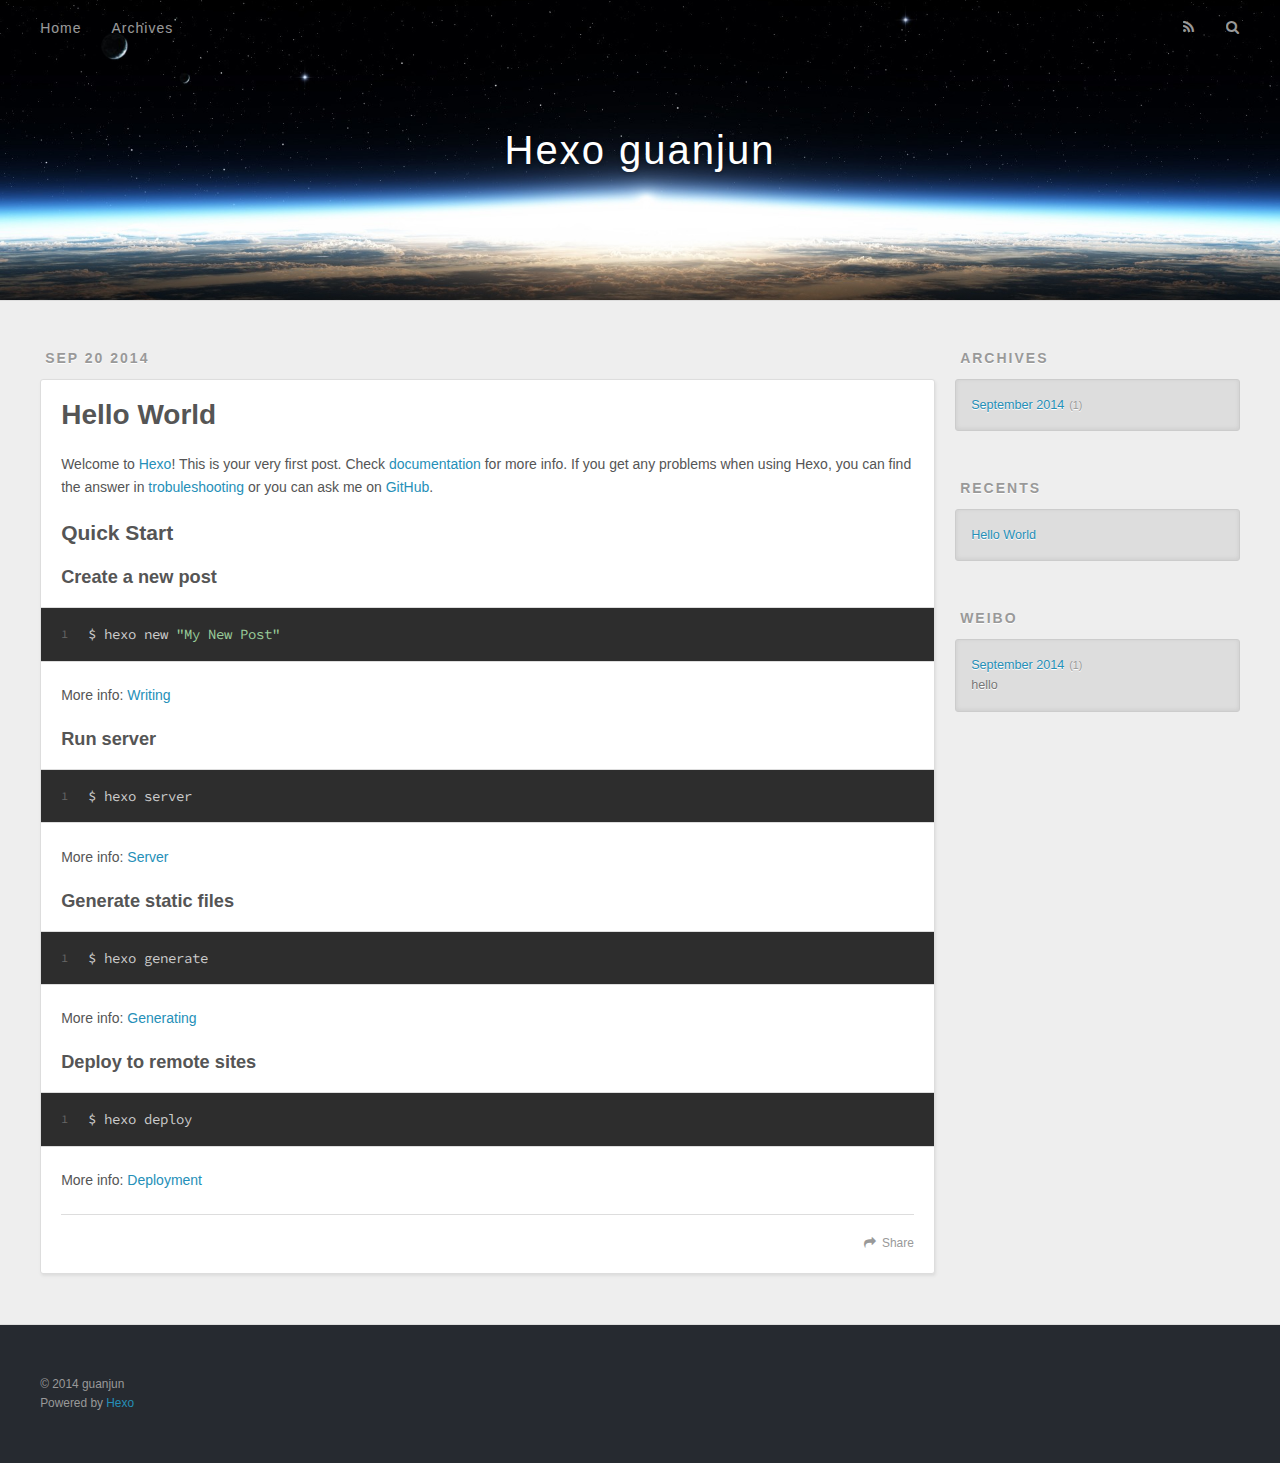
==== index.html @ bff55c76 "Site updated: 2014-09-20 12:55:59" ====
<!DOCTYPE html>
<html>
<head>
  <meta charset="utf-8">
  
  <title>Hexo guanjun</title>
  <meta name="viewport" content="width=device-width, initial-scale=1, maximum-scale=1">
  <meta name="description">
<meta property="og:type" content="website">
<meta property="og:title" content="Hexo guanjun">
<meta property="og:url" content="http://yoursite.com/">
<meta property="og:site_name" content="Hexo guanjun">
<meta property="og:description">
<meta name="twitter:card" content="summary">
<meta name="twitter:title" content="Hexo guanjun">
<meta name="twitter:description">

  
    <link rel="alternative" href="/atom.xml" title="Hexo guanjun" type="application/atom+xml">
  
  
    <link rel="icon" href="/favicon.png">
  
  <link href="//fonts.googleapis.com/css?family=Source+Code+Pro" rel="stylesheet" type="text/css">
  <link rel="stylesheet" href="/css/style.css" type="text/css">

  

</head>
<body>
  <div id="container">
    <div id="wrap">
      <header id="header">
  <div id="banner"></div>
  <div id="header-outer" class="outer">
    <div id="header-title" class="inner">
      <h1 id="logo-wrap">
        <a href="/" id="logo">Hexo guanjun</a>
      </h1>
      
    </div>
    <div id="header-inner" class="inner">
      <nav id="main-nav">
        <a id="main-nav-toggle" class="nav-icon"></a>
        
          <a class="main-nav-link" href="/">Home</a>
        
          <a class="main-nav-link" href="/archives">Archives</a>
        
      </nav>
      <nav id="sub-nav">
        
          <a id="nav-rss-link" class="nav-icon" href="/atom.xml" title="RSS Feed"></a>
        
        <a id="nav-search-btn" class="nav-icon" title="Search"></a>
      </nav>
      <div id="search-form-wrap">
        <form action="//google.com/search" method="get" accept-charset="UTF-8" class="search-form"><input type="search" name="q" results="0" class="search-form-input" placeholder="Search"><input type="submit" value="&#xF002;" class="search-form-submit"><input type="hidden" name="q" value="site:http://yoursite.com"></form>
      </div>
    </div>
  </div>
</header>
      <div class="outer">
        <section id="main">
  
    <article id="post-hello-world" class="article article-type-post" itemscope itemprop="blogPost">
  <div class="article-meta">
    <a href="/2014/09/20/hello-world/" class="article-date">
  <time datetime="2014-09-20T01:56:36.000Z" itemprop="datePublished">Sep 20 2014</time>
</a>
    
  </div>
  <div class="article-inner">
    
    
      <header class="article-header">
        
  
    <h1 itemprop="name">
      <a class="article-title" href="/2014/09/20/hello-world/">Hello World</a>
    </h1>
  

      </header>
    
    <div class="article-entry" itemprop="articleBody">
      
        <p>Welcome to <a href="http://hexo.io/" target="_blank" rel="external">Hexo</a>! This is your very first post. Check <a href="http://hexo.io/docs/" target="_blank" rel="external">documentation</a> for more info. If you get any problems when using Hexo, you can find the answer in <a href="http://hexo.io/docs/troubleshooting.html" target="_blank" rel="external">trobuleshooting</a> or you can ask me on <a href="https://github.com/hexojs/hexo/issues" target="_blank" rel="external">GitHub</a>.</p>
<h2 id="Quick_Start">Quick Start</h2>
<h3 id="Create_a_new_post">Create a new post</h3>
<figure class="highlight bash"><table><tr><td class="gutter"><pre><div class="line">1</div></pre></td><td class="code"><pre><div class="line">$ hexo new <span class="string">"My New Post"</span></div></pre></td></tr></table></figure>

<p>More info: <a href="http://hexo.io/docs/writing.html" target="_blank" rel="external">Writing</a></p>
<h3 id="Run_server">Run server</h3>
<figure class="highlight bash"><table><tr><td class="gutter"><pre><div class="line">1</div></pre></td><td class="code"><pre><div class="line">$ hexo server</div></pre></td></tr></table></figure>

<p>More info: <a href="http://hexo.io/docs/server.html" target="_blank" rel="external">Server</a></p>
<h3 id="Generate_static_files">Generate static files</h3>
<figure class="highlight bash"><table><tr><td class="gutter"><pre><div class="line">1</div></pre></td><td class="code"><pre><div class="line">$ hexo generate</div></pre></td></tr></table></figure>

<p>More info: <a href="http://hexo.io/docs/generating.html" target="_blank" rel="external">Generating</a></p>
<h3 id="Deploy_to_remote_sites">Deploy to remote sites</h3>
<figure class="highlight bash"><table><tr><td class="gutter"><pre><div class="line">1</div></pre></td><td class="code"><pre><div class="line">$ hexo deploy</div></pre></td></tr></table></figure>

<p>More info: <a href="http://hexo.io/docs/deployment.html" target="_blank" rel="external">Deployment</a></p>

      
    </div>
    <footer class="article-footer">
      <a data-url="http://yoursite.com/2014/09/20/hello-world/" data-id="6mumdr1nrmclvt8m" class="article-share-link">Share</a>
      
      
    </footer>
  </div>
  
</article>


  
  
</section>
        
          <aside id="sidebar">
  
    
  
    
  
    
  
    
  <div class="widget-wrap">
    <h3 class="widget-title">Archives</h3>
    <div class="widget">
      <ul class="archive-list"><li class="archive-list-item"><a class="archive-list-link" href="/archives/2014/09/">September 2014</a><span class="archive-list-count">1</span></li></ul>
    </div>
  </div>

  
    
  <div class="widget-wrap">
    <h3 class="widget-title">Recents</h3>
    <div class="widget">
      <ul>
        
          <li>
            <a href="/2014/09/20/hello-world/">Hello World</a>
          </li>
        
      </ul>
    </div>
  </div>

  
    
  <div class="widget-wrap">
    <h3 class="widget-title">weibo</h3>
    <div class="widget">
      <ul class="archive-list"><li class="archive-list-item"><a class="archive-list-link" href="/archives/2014/09/">September 2014</a><span class="archive-list-count">1</span></li></ul>
	  hello
    </div>
  </div>

  
</aside>
        
      </div>
      <footer id="footer">
  
  <div class="outer">
    <div id="footer-info" class="inner">
      &copy; 2014 guanjun<br>
      Powered by <a href="http://hexo.io/" target="_blank">Hexo</a>
    </div>
  </div>
</footer>
    </div>
    <nav id="mobile-nav">
  
    <a href="/" class="mobile-nav-link">Home</a>
  
    <a href="/archives" class="mobile-nav-link">Archives</a>
  
</nav>
    

<script src="//ajax.googleapis.com/ajax/libs/jquery/2.0.3/jquery.min.js"></script>


  <link rel="stylesheet" href="/fancybox/jquery.fancybox.css" type="text/css">

  <script src="/fancybox/jquery.fancybox.pack.js" type="text/javascript"></script>



<script src="/js/script.js" type="text/javascript"></script>


  </div>
</body>
</html>
---- css/style.css ----
body {
  width: 100%;
}
body:before,
body:after {
  content: "";
  display: table;
}
body:after {
  clear: both;
}
html,
body,
div,
span,
applet,
object,
iframe,
h1,
h2,
h3,
h4,
h5,
h6,
p,
blockquote,
pre,
a,
abbr,
acronym,
address,
big,
cite,
code,
del,
dfn,
em,
img,
ins,
kbd,
q,
s,
samp,
small,
strike,
strong,
sub,
sup,
tt,
var,
dl,
dt,
dd,
ol,
ul,
li,
fieldset,
form,
label,
legend,
table,
caption,
tbody,
tfoot,
thead,
tr,
th,
td {
  margin: 0;
  padding: 0;
  border: 0;
  outline: 0;
  font-weight: inherit;
  font-style: inherit;
  font-family: inherit;
  font-size: 100%;
  vertical-align: baseline;
}
body {
  line-height: 1;
  color: #000;
  background: #fff;
}
ol,
ul {
  list-style: none;
}
table {
  border-collapse: separate;
  border-spacing: 0;
  vertical-align: middle;
}
caption,
th,
td {
  text-align: left;
  font-weight: normal;
  vertical-align: middle;
}
a img {
  border: none;
}
input,
button {
  margin: 0;
  padding: 0;
}
input::-moz-focus-inner,
button::-moz-focus-inner {
  border: 0;
  padding: 0;
}
@font-face {
  font-family: FontAwesome;
  font-style: normal;
  font-weight: normal;
  src: url("fonts/fontawesome-webfont.eot?v=#4.0.3");
  src: url("fonts/fontawesome-webfont.eot?#iefix&v=#4.0.3") format("embedded-opentype"), url("fonts/fontawesome-webfont.woff?v=#4.0.3") format("woff"), url("fonts/fontawesome-webfont.ttf?v=#4.0.3") format("truetype"), url("fonts/fontawesome-webfont.svg#fontawesomeregular?v=#4.0.3") format("svg");
}
html,
body,
#container {
  height: 100%;
}
body {
  background: #eee;
  font: 14px "Helvetica Neue", Helvetica, Arial, sans-serif;
  -webkit-text-size-adjust: 100%;
}
.outer {
  max-width: 1220px;
  margin: 0 auto;
  padding: 0 20px;
}
.outer:before,
.outer:after {
  content: "";
  display: table;
}
.outer:after {
  clear: both;
}
.inner {
  display: inline;
  float: left;
  width: 98.3333333333333%;
  margin: 0 0.8333333333333%;
}
.left,
.alignleft {
  float: left;
}
.right,
.alignright {
  float: right;
}
.clear {
  clear: both;
}
#container {
  position: relative;
}
.mobile-nav-on {
  overflow: hidden;
}
#wrap {
  height: 100%;
  width: 100%;
  position: absolute;
  top: 0;
  left: 0;
  -webkit-transition: 0.2s ease-out;
  -moz-transition: 0.2s ease-out;
  -ms-transition: 0.2s ease-out;
  transition: 0.2s ease-out;
  z-index: 1;
  background: #eee;
}
.mobile-nav-on #wrap {
  left: 280px;
}
@media screen and (min-width: 768px) {
  #main {
    display: inline;
    float: left;
    width: 73.3333333333333%;
    margin: 0 0.8333333333333%;
  }
}
.article-date,
.article-category-link,
.archive-year,
.widget-title {
  text-decoration: none;
  text-transform: uppercase;
  letter-spacing: 2px;
  color: #999;
  margin-bottom: 1em;
  margin-left: 5px;
  line-height: 1em;
  text-shadow: 0 1px #fff;
  font-weight: bold;
}
.article-inner,
.archive-article-inner {
  background: #fff;
  -webkit-box-shadow: 1px 2px 3px #ddd;
  box-shadow: 1px 2px 3px #ddd;
  border: 1px solid #ddd;
  -webkit-border-radius: 3px;
  border-radius: 3px;
}
.article-entry h1,
.widget h1 {
  font-size: 2em;
}
.article-entry h2,
.widget h2 {
  font-size: 1.5em;
}
.article-entry h3,
.widget h3 {
  font-size: 1.3em;
}
.article-entry h4,
.widget h4 {
  font-size: 1.2em;
}
.article-entry h5,
.widget h5 {
  font-size: 1em;
}
.article-entry h6,
.widget h6 {
  font-size: 1em;
  color: #999;
}
.article-entry hr,
.widget hr {
  border: 1px dashed #ddd;
}
.article-entry strong,
.widget strong {
  font-weight: bold;
}
.article-entry em,
.widget em,
.article-entry cite,
.widget cite {
  font-style: italic;
}
.article-entry sup,
.widget sup,
.article-entry sub,
.widget sub {
  font-size: 0.75em;
  line-height: 0;
  position: relative;
  vertical-align: baseline;
}
.article-entry sup,
.widget sup {
  top: -0.5em;
}
.article-entry sub,
.widget sub {
  bottom: -0.2em;
}
.article-entry small,
.widget small {
  font-size: 0.85em;
}
.article-entry acronym,
.widget acronym,
.article-entry abbr,
.widget abbr {
  border-bottom: 1px dotted;
}
.article-entry ul,
.widget ul,
.article-entry ol,
.widget ol,
.article-entry dl,
.widget dl {
  margin: 0 20px;
  line-height: 1.6em;
}
.article-entry ul ul,
.widget ul ul,
.article-entry ol ul,
.widget ol ul,
.article-entry ul ol,
.widget ul ol,
.article-entry ol ol,
.widget ol ol {
  margin-top: 0;
  margin-bottom: 0;
}
.article-entry ul,
.widget ul {
  list-style: disc;
}
.article-entry ol,
.widget ol {
  list-style: decimal;
}
.article-entry dt,
.widget dt {
  font-weight: bold;
}
#header {
  height: 300px;
  position: relative;
  border-bottom: 1px solid #ddd;
}
#header:before,
#header:after {
  content: "";
  position: absolute;
  left: 0;
  right: 0;
  height: 40px;
}
#header:before {
  top: 0;
  background: -webkit-linear-gradient(rgba(0,0,0,0.2), transparent);
  background: -moz-linear-gradient(rgba(0,0,0,0.2), transparent);
  background: -ms-linear-gradient(rgba(0,0,0,0.2), transparent);
  background: linear-gradient(rgba(0,0,0,0.2), transparent);
}
#header:after {
  bottom: 0;
  background: -webkit-linear-gradient(transparent, rgba(0,0,0,0.2));
  background: -moz-linear-gradient(transparent, rgba(0,0,0,0.2));
  background: -ms-linear-gradient(transparent, rgba(0,0,0,0.2));
  background: linear-gradient(transparent, rgba(0,0,0,0.2));
}
#header-outer {
  height: 100%;
  position: relative;
}
#header-inner {
  position: relative;
  overflow: hidden;
}
#banner {
  position: absolute;
  top: 0;
  left: 0;
  width: 100%;
  height: 100%;
  background: url("images/banner.jpg") center #000;
  -webkit-background-size: cover;
  -moz-background-size: cover;
  background-size: cover;
  z-index: -1;
}
#header-title {
  text-align: center;
  height: 40px;
  position: absolute;
  top: 50%;
  left: 0;
  margin-top: -20px;
}
#logo,
#subtitle {
  text-decoration: none;
  color: #fff;
  font-weight: 300;
  text-shadow: 0 1px 4px rgba(0,0,0,0.3);
}
#logo {
  font-size: 40px;
  line-height: 40px;
  letter-spacing: 2px;
}
#subtitle {
  font-size: 16px;
  line-height: 16px;
  letter-spacing: 1px;
}
#subtitle-wrap {
  margin-top: 16px;
}
#main-nav {
  float: left;
  margin-left: -15px;
}
.nav-icon,
.main-nav-link {
  float: left;
  color: #fff;
  opacity: 0.6;
  text-decoration: none;
  text-shadow: 0 1px rgba(0,0,0,0.2);
  -webkit-transition: opacity 0.2s;
  -moz-transition: opacity 0.2s;
  -ms-transition: opacity 0.2s;
  transition: opacity 0.2s;
  display: block;
  padding: 20px 15px;
}
.nav-icon:hover,
.main-nav-link:hover {
  opacity: 1;
}
.nav-icon {
  font-family: FontAwesome;
  text-align: center;
  font-size: 14px;
  width: 14px;
  height: 14px;
  padding: 20px 15px;
  position: relative;
  cursor: pointer;
}
.main-nav-link {
  font-weight: 300;
  letter-spacing: 1px;
}
@media screen and (max-width: 479px) {
  .main-nav-link {
    display: none;
  }
}
#main-nav-toggle {
  display: none;
}
#main-nav-toggle:before {
  content: "\f0c9";
}
@media screen and (max-width: 479px) {
  #main-nav-toggle {
    display: block;
  }
}
#sub-nav {
  float: right;
  margin-right: -15px;
}
#nav-rss-link:before {
  content: "\f09e";
}
#nav-search-btn:before {
  content: "\f002";
}
#search-form-wrap {
  position: absolute;
  top: 15px;
  width: 150px;
  height: 30px;
  right: -150px;
  opacity: 0;
  -webkit-transition: 0.2s ease-out;
  -moz-transition: 0.2s ease-out;
  -ms-transition: 0.2s ease-out;
  transition: 0.2s ease-out;
}
#search-form-wrap.on {
  opacity: 1;
  right: 0;
}
@media screen and (max-width: 479px) {
  #search-form-wrap {
    width: 100%;
    right: -100%;
  }
}
.search-form {
  position: absolute;
  top: 0;
  left: 0;
  right: 0;
  background: #fff;
  padding: 5px 15px;
  -webkit-border-radius: 15px;
  border-radius: 15px;
  -webkit-box-shadow: 0 0 10px rgba(0,0,0,0.3);
  box-shadow: 0 0 10px rgba(0,0,0,0.3);
}
.search-form-input {
  border: none;
  background: none;
  color: #555;
  width: 100%;
  font: 13px "Helvetica Neue", Helvetica, Arial, sans-serif;
  outline: none;
}
.search-form-input::-webkit-search-results-decoration,
.search-form-input::-webkit-search-cancel-button {
  -webkit-appearance: none;
}
.search-form-submit {
  position: absolute;
  top: 50%;
  right: 10px;
  margin-top: -7px;
  font: 13px FontAwesome;
  border: none;
  background: none;
  color: #bbb;
  cursor: pointer;
}
.search-form-submit:hover,
.search-form-submit:focus {
  color: #777;
}
.article {
  margin: 50px 0;
}
.article-inner {
  overflow: hidden;
}
.article-meta:before,
.article-meta:after {
  content: "";
  display: table;
}
.article-meta:after {
  clear: both;
}
.article-date {
  float: left;
}
.article-category {
  float: left;
  line-height: 1em;
  color: #ccc;
  text-shadow: 0 1px #fff;
  margin-left: 8px;
}
.article-category:before {
  content: "\2022";
}
.article-category-link {
  margin: 0 12px 1em;
}
.article-header {
  padding: 20px 20px 0;
}
.article-title {
  text-decoration: none;
  font-size: 2em;
  font-weight: bold;
  color: #555;
  line-height: 1.1em;
  -webkit-transition: color 0.2s;
  -moz-transition: color 0.2s;
  -ms-transition: color 0.2s;
  transition: color 0.2s;
}
a.article-title:hover {
  color: #258fb8;
}
.article-entry {
  color: #555;
  padding: 0 20px;
}
.article-entry:before,
.article-entry:after {
  content: "";
  display: table;
}
.article-entry:after {
  clear: both;
}
.article-entry p,
.article-entry table {
  line-height: 1.6em;
  margin: 1.6em 0;
}
.article-entry h1,
.article-entry h2,
.article-entry h3,
.article-entry h4,
.article-entry h5,
.article-entry h6 {
  font-weight: bold;
}
.article-entry h1,
.article-entry h2,
.article-entry h3,
.article-entry h4,
.article-entry h5,
.article-entry h6 {
  line-height: 1.1em;
  margin: 1.1em 0;
}
.article-entry a {
  color: #258fb8;
  text-decoration: none;
}
.article-entry a:hover {
  text-decoration: underline;
}
.article-entry ul,
.article-entry ol,
.article-entry dl {
  margin-top: 1.6em;
  margin-bottom: 1.6em;
}
.article-entry img,
.article-entry video {
  max-width: 100%;
  height: auto;
  display: block;
  margin: auto;
}
.article-entry iframe {
  border: none;
}
.article-entry table {
  width: 100%;
  border-collapse: collapse;
  border-spacing: 0;
}
.article-entry th {
  font-weight: bold;
  border-bottom: 3px solid #ddd;
  padding-bottom: 0.5em;
}
.article-entry td {
  border-bottom: 1px solid #ddd;
  padding: 10px 0;
}
.article-entry blockquote {
  font-family: Georgia, "Times New Roman", serif;
  font-size: 1.4em;
  margin: 1.6em 20px;
  text-align: center;
}
.article-entry blockquote footer {
  font-size: 14px;
  margin: 1.6em 0;
  font-family: "Helvetica Neue", Helvetica, Arial, sans-serif;
}
.article-entry blockquote footer cite:before {
  content: "—";
  padding: 0 0.5em;
}
.article-entry .pullquote {
  text-align: left;
  width: 45%;
  margin: 0;
}
.article-entry .pullquote.left {
  margin-left: 0.5em;
  margin-right: 1em;
}
.article-entry .pullquote.right {
  margin-right: 0.5em;
  margin-left: 1em;
}
.article-entry .caption {
  color: #999;
  display: block;
  font-size: 0.9em;
  margin-top: 0.5em;
  position: relative;
  text-align: center;
}
.article-entry .video-container {
  position: relative;
  padding-top: 56.25%;
  height: 0;
  overflow: hidden;
}
.article-entry .video-container iframe,
.article-entry .video-container object,
.article-entry .video-container embed {
  position: absolute;
  top: 0;
  left: 0;
  width: 100%;
  height: 100%;
  margin-top: 0;
}
.article-more-link a {
  display: inline-block;
  line-height: 1em;
  padding: 6px 15px;
  -webkit-border-radius: 15px;
  border-radius: 15px;
  background: #eee;
  color: #999;
  text-shadow: 0 1px #fff;
  text-decoration: none;
}
.article-more-link a:hover {
  background: #258fb8;
  color: #fff;
  text-decoration: none;
  text-shadow: 0 1px #1e7293;
}
.article-footer {
  font-size: 0.85em;
  line-height: 1.6em;
  border-top: 1px solid #ddd;
  padding-top: 1.6em;
  margin: 0 20px 20px;
}
.article-footer:before,
.article-footer:after {
  content: "";
  display: table;
}
.article-footer:after {
  clear: both;
}
.article-footer a {
  color: #999;
  text-decoration: none;
}
.article-footer a:hover {
  color: #555;
}
.article-tag-list-item {
  float: left;
  margin-right: 10px;
}
.article-tag-list-link:before {
  content: "#";
}
.article-comment-link {
  float: right;
}
.article-comment-link:before {
  content: "\f075";
  font-family: FontAwesome;
  padding-right: 8px;
}
.article-share-link {
  cursor: pointer;
  float: right;
  margin-left: 20px;
}
.article-share-link:before {
  content: "\f064";
  font-family: FontAwesome;
  padding-right: 6px;
}
#article-nav {
  position: relative;
}
#article-nav:before,
#article-nav:after {
  content: "";
  display: table;
}
#article-nav:after {
  clear: both;
}
@media screen and (min-width: 768px) {
  #article-nav {
    margin: 50px 0;
  }
  #article-nav:before {
    width: 8px;
    height: 8px;
    position: absolute;
    top: 50%;
    left: 50%;
    margin-top: -4px;
    margin-left: -4px;
    content: "";
    -webkit-border-radius: 50%;
    border-radius: 50%;
    background: #ddd;
    -webkit-box-shadow: 0 1px 2px #fff;
    box-shadow: 0 1px 2px #fff;
  }
}
.article-nav-link-wrap {
  text-decoration: none;
  text-shadow: 0 1px #fff;
  color: #999;
  -webkit-box-sizing: border-box;
  -moz-box-sizing: border-box;
  box-sizing: border-box;
  margin-top: 50px;
  text-align: center;
  display: block;
}
.article-nav-link-wrap:hover {
  color: #555;
}
@media screen and (min-width: 768px) {
  .article-nav-link-wrap {
    width: 50%;
    margin-top: 0;
  }
}
@media screen and (min-width: 768px) {
  #article-nav-newer {
    float: left;
    text-align: right;
    padding-right: 20px;
  }
}
@media screen and (min-width: 768px) {
  #article-nav-older {
    float: right;
    text-align: left;
    padding-left: 20px;
  }
}
.article-nav-caption {
  text-transform: uppercase;
  letter-spacing: 2px;
  color: #ddd;
  line-height: 1em;
  font-weight: bold;
}
#article-nav-newer .article-nav-caption {
  margin-right: -2px;
}
.article-nav-title {
  font-size: 0.85em;
  line-height: 1.6em;
  margin-top: 0.5em;
}
.article-share-box {
  position: absolute;
  display: none;
  background: #fff;
  -webkit-box-shadow: 1px 2px 10px rgba(0,0,0,0.2);
  box-shadow: 1px 2px 10px rgba(0,0,0,0.2);
  -webkit-border-radius: 3px;
  border-radius: 3px;
  margin-left: -145px;
  overflow: hidden;
  z-index: 1;
}
.article-share-box.on {
  display: block;
}
.article-share-input {
  width: 100%;
  background: none;
  -webkit-box-sizing: border-box;
  -moz-box-sizing: border-box;
  box-sizing: border-box;
  font: 14px "Helvetica Neue", Helvetica, Arial, sans-serif;
  padding: 0 15px;
  color: #555;
  outline: none;
  border: 1px solid #ddd;
  -webkit-border-radius: 3px 3px 0 0;
  border-radius: 3px 3px 0 0;
  height: 36px;
  line-height: 36px;
}
.article-share-links {
  background: #eee;
}
.article-share-links:before,
.article-share-links:after {
  content: "";
  display: table;
}
.article-share-links:after {
  clear: both;
}
.article-share-twitter,
.article-share-facebook,
.article-share-pinterest,
.article-share-google {
  width: 50px;
  height: 36px;
  display: block;
  float: left;
  position: relative;
  color: #999;
  text-shadow: 0 1px #fff;
}
.article-share-twitter:before,
.article-share-facebook:before,
.article-share-pinterest:before,
.article-share-google:before {
  font-size: 20px;
  font-family: FontAwesome;
  width: 20px;
  height: 20px;
  position: absolute;
  top: 50%;
  left: 50%;
  margin-top: -10px;
  margin-left: -10px;
  text-align: center;
}
.article-share-twitter:hover,
.article-share-facebook:hover,
.article-share-pinterest:hover,
.article-share-google:hover {
  color: #fff;
}
.article-share-twitter:before {
  content: "\f099";
}
.article-share-twitter:hover {
  background: #00aced;
  text-shadow: 0 1px #008abe;
}
.article-share-facebook:before {
  content: "\f09a";
}
.article-share-facebook:hover {
  background: #3b5998;
  text-shadow: 0 1px #2f477a;
}
.article-share-pinterest:before {
  content: "\f0d2";
}
.article-share-pinterest:hover {
  background: #cb2027;
  text-shadow: 0 1px #a21a1f;
}
.article-share-google:before {
  content: "\f0d5";
}
.article-share-google:hover {
  background: #dd4b39;
  text-shadow: 0 1px #be3221;
}
.article-gallery {
  background: #000;
  position: relative;
}
.article-gallery-photos {
  position: relative;
  overflow: hidden;
}
.article-gallery-img {
  display: none;
  max-width: 100%;
}
.article-gallery-img:first-child {
  display: block;
}
.article-gallery-img.loaded {
  position: absolute;
  display: block;
}
.article-gallery-img img {
  display: block;
  max-width: 100%;
  margin: 0 auto;
}
#comments {
  background: #fff;
  -webkit-box-shadow: 1px 2px 3px #ddd;
  box-shadow: 1px 2px 3px #ddd;
  padding: 20px;
  border: 1px solid #ddd;
  -webkit-border-radius: 3px;
  border-radius: 3px;
  margin: 50px 0;
}
#comments a {
  color: #258fb8;
}
.archives-wrap {
  margin: 50px 0;
}
.archives:before,
.archives:after {
  content: "";
  display: table;
}
.archives:after {
  clear: both;
}
.archive-year-wrap {
  margin-bottom: 1em;
}
.archives {
  -webkit-column-gap: 10px;
  -moz-column-gap: 10px;
  column-gap: 10px;
}
@media screen and (min-width: 480px) and (max-width: 767px) {
  .archives {
    -webkit-column-count: 2;
    -moz-column-count: 2;
    column-count: 2;
  }
}
@media screen and (min-width: 768px) {
  .archives {
    -webkit-column-count: 3;
    -moz-column-count: 3;
    column-count: 3;
  }
}
.archive-article {
  -webkit-column-break-inside: avoid;
  page-break-inside: avoid;
  overflow: hidden;
  break-inside: avoid-column;
}
.archive-article-inner {
  padding: 10px;
  margin-bottom: 15px;
}
.archive-article-title {
  text-decoration: none;
  font-weight: bold;
  color: #555;
  -webkit-transition: color 0.2s;
  -moz-transition: color 0.2s;
  -ms-transition: color 0.2s;
  transition: color 0.2s;
  line-height: 1.6em;
}
.archive-article-title:hover {
  color: #258fb8;
}
.archive-article-footer {
  margin-top: 1em;
}
.archive-article-date {
  color: #999;
  text-decoration: none;
  font-size: 0.85em;
  line-height: 1em;
  margin-bottom: 0.5em;
  display: block;
}
#page-nav {
  margin: 50px auto;
  background: #fff;
  -webkit-box-shadow: 1px 2px 3px #ddd;
  box-shadow: 1px 2px 3px #ddd;
  border: 1px solid #ddd;
  -webkit-border-radius: 3px;
  border-radius: 3px;
  text-align: center;
  color: #999;
  overflow: hidden;
}
#page-nav:before,
#page-nav:after {
  content: "";
  display: table;
}
#page-nav:after {
  clear: both;
}
#page-nav a,
#page-nav span {
  padding: 10px 20px;
  line-height: 1;
  height: 2ex;
}
#page-nav a {
  color: #999;
  text-decoration: none;
}
#page-nav a:hover {
  background: #999;
  color: #fff;
}
#page-nav .prev {
  float: left;
}
#page-nav .next {
  float: right;
}
#page-nav .page-number {
  display: inline-block;
}
@media screen and (max-width: 479px) {
  #page-nav .page-number {
    display: none;
  }
}
#page-nav .current {
  color: #555;
  font-weight: bold;
}
#page-nav .space {
  color: #ddd;
}
#footer {
  background: #262a30;
  padding: 50px 0;
  border-top: 1px solid #ddd;
  color: #999;
}
#footer a {
  color: #258fb8;
  text-decoration: none;
}
#footer a:hover {
  text-decoration: underline;
}
#footer-info {
  line-height: 1.6em;
  font-size: 0.85em;
}
.article-entry pre,
.article-entry .highlight {
  background: #2d2d2d;
  margin: 0 -20px;
  padding: 15px 20px;
  border-style: solid;
  border-color: #ddd;
  border-width: 1px 0;
  overflow: auto;
  color: #ccc;
  line-height: 22.400000000000002px;
}
.article-entry .highlight .gutter pre,
.article-entry .gist .gist-file .gist-data .line-numbers {
  color: #666;
  font-size: 0.85em;
}
.article-entry pre,
.article-entry code {
  font-family: "Source Code Pro", Consolas, Monaco, Menlo, Consolas, monospace;
}
.article-entry code {
  background: #eee;
  text-shadow: 0 1px #fff;
  padding: 0 0.3em;
}
.article-entry pre code {
  background: none;
  text-shadow: none;
  padding: 0;
}
.article-entry .highlight pre {
  border: none;
  margin: 0;
  padding: 0;
}
.article-entry .highlight table {
  margin: 0;
  width: auto;
}
.article-entry .highlight td {
  border: none;
  padding: 0;
}
.article-entry .highlight figcaption {
  font-size: 0.85em;
  color: #999;
  line-height: 1em;
  margin-bottom: 1em;
}
.article-entry .highlight figcaption:before,
.article-entry .highlight figcaption:after {
  content: "";
  display: table;
}
.article-entry .highlight figcaption:after {
  clear: both;
}
.article-entry .highlight figcaption a {
  float: right;
}
.article-entry .highlight .gutter pre {
  text-align: right;
  padding-right: 20px;
}
.article-entry .highlight .line {
  height: 22.400000000000002px;
}
.article-entry .gist {
  margin: 0 -20px;
  border-style: solid;
  border-color: #ddd;
  border-width: 1px 0;
  background: #2d2d2d;
  padding: 15px 20px 15px 0;
}
.article-entry .gist .gist-file {
  border: none;
  font-family: "Source Code Pro", Consolas, Monaco, Menlo, Consolas, monospace;
  margin: 0;
}
.article-entry .gist .gist-file .gist-data {
  background: none;
  border: none;
}
.article-entry .gist .gist-file .gist-data .line-numbers {
  background: none;
  border: none;
  padding: 0 20px 0 0;
}
.article-entry .gist .gist-file .gist-data .line-data {
  padding: 0 !important;
}
.article-entry .gist .gist-file .highlight {
  margin: 0;
  padding: 0;
  border: none;
}
.article-entry .gist .gist-file .gist-meta {
  background: #2d2d2d;
  color: #999;
  font: 0.85em "Helvetica Neue", Helvetica, Arial, sans-serif;
  text-shadow: 0 0;
  padding: 0;
  margin-top: 1em;
  margin-left: 20px;
}
.article-entry .gist .gist-file .gist-meta a {
  color: #258fb8;
  font-weight: normal;
}
.article-entry .gist .gist-file .gist-meta a:hover {
  text-decoration: underline;
}
pre .comment,
pre .title {
  color: #999;
}
pre .variable,
pre .attribute,
pre .tag,
pre .regexp,
pre .ruby .constant,
pre .xml .tag .title,
pre .xml .pi,
pre .xml .doctype,
pre .html .doctype,
pre .css .id,
pre .css .class,
pre .css .pseudo {
  color: #f2777a;
}
pre .number,
pre .preprocessor,
pre .built_in,
pre .literal,
pre .params,
pre .constant {
  color: #f99157;
}
pre .class,
pre .ruby .class .title,
pre .css .rules .attribute {
  color: #9c9;
}
pre .string,
pre .value,
pre .inheritance,
pre .header,
pre .ruby .symbol,
pre .xml .cdata {
  color: #9c9;
}
pre .css .hexcolor {
  color: #6cc;
}
pre .function,
pre .python .decorator,
pre .python .title,
pre .ruby .function .title,
pre .ruby .title .keyword,
pre .perl .sub,
pre .javascript .title,
pre .coffeescript .title {
  color: #69c;
}
pre .keyword,
pre .javascript .function {
  color: #c9c;
}
@media screen and (max-width: 479px) {
  #mobile-nav {
    position: absolute;
    top: 0;
    left: 0;
    width: 280px;
    height: 100%;
    background: #191919;
    border-right: 1px solid #fff;
  }
}
@media screen and (max-width: 479px) {
  .mobile-nav-link {
    display: block;
    color: #999;
    text-decoration: none;
    padding: 15px 20px;
    font-weight: bold;
  }
  .mobile-nav-link:hover {
    color: #fff;
  }
}
@media screen and (min-width: 768px) {
  #sidebar {
    display: inline;
    float: left;
    width: 23.3333333333333%;
    margin: 0 0.8333333333333%;
  }
}
.widget-wrap {
  margin: 50px 0;
}
.widget {
  color: #777;
  text-shadow: 0 1px #fff;
  background: #ddd;
  -webkit-box-shadow: 0 -1px 4px #ccc inset;
  box-shadow: 0 -1px 4px #ccc inset;
  border: 1px solid #ccc;
  padding: 15px;
  -webkit-border-radius: 3px;
  border-radius: 3px;
}
.widget a {
  color: #258fb8;
  text-decoration: none;
}
.widget a:hover {
  text-decoration: underline;
}
.widget ul ul,
.widget ol ul,
.widget dl ul,
.widget ul ol,
.widget ol ol,
.widget dl ol,
.widget ul dl,
.widget ol dl,
.widget dl dl {
  margin-left: 15px;
  list-style: disc;
}
.widget {
  line-height: 1.6em;
  word-wrap: break-word;
  font-size: 0.9em;
}
.widget ul,
.widget ol {
  list-style: none;
  margin: 0;
}
.widget ul ul,
.widget ol ul,
.widget ul ol,
.widget ol ol {
  margin: 0 20px;
}
.widget ul ul,
.widget ol ul {
  list-style: disc;
}
.widget ul ol,
.widget ol ol {
  list-style: decimal;
}
.category-list-count,
.tag-list-count,
.archive-list-count {
  padding-left: 5px;
  color: #999;
  font-size: 0.85em;
}
.category-list-count:before,
.tag-list-count:before,
.archive-list-count:before {
  content: "(";
}
.category-list-count:after,
.tag-list-count:after,
.archive-list-count:after {
  content: ")";
}
.tagcloud a {
  margin-right: 5px;
}
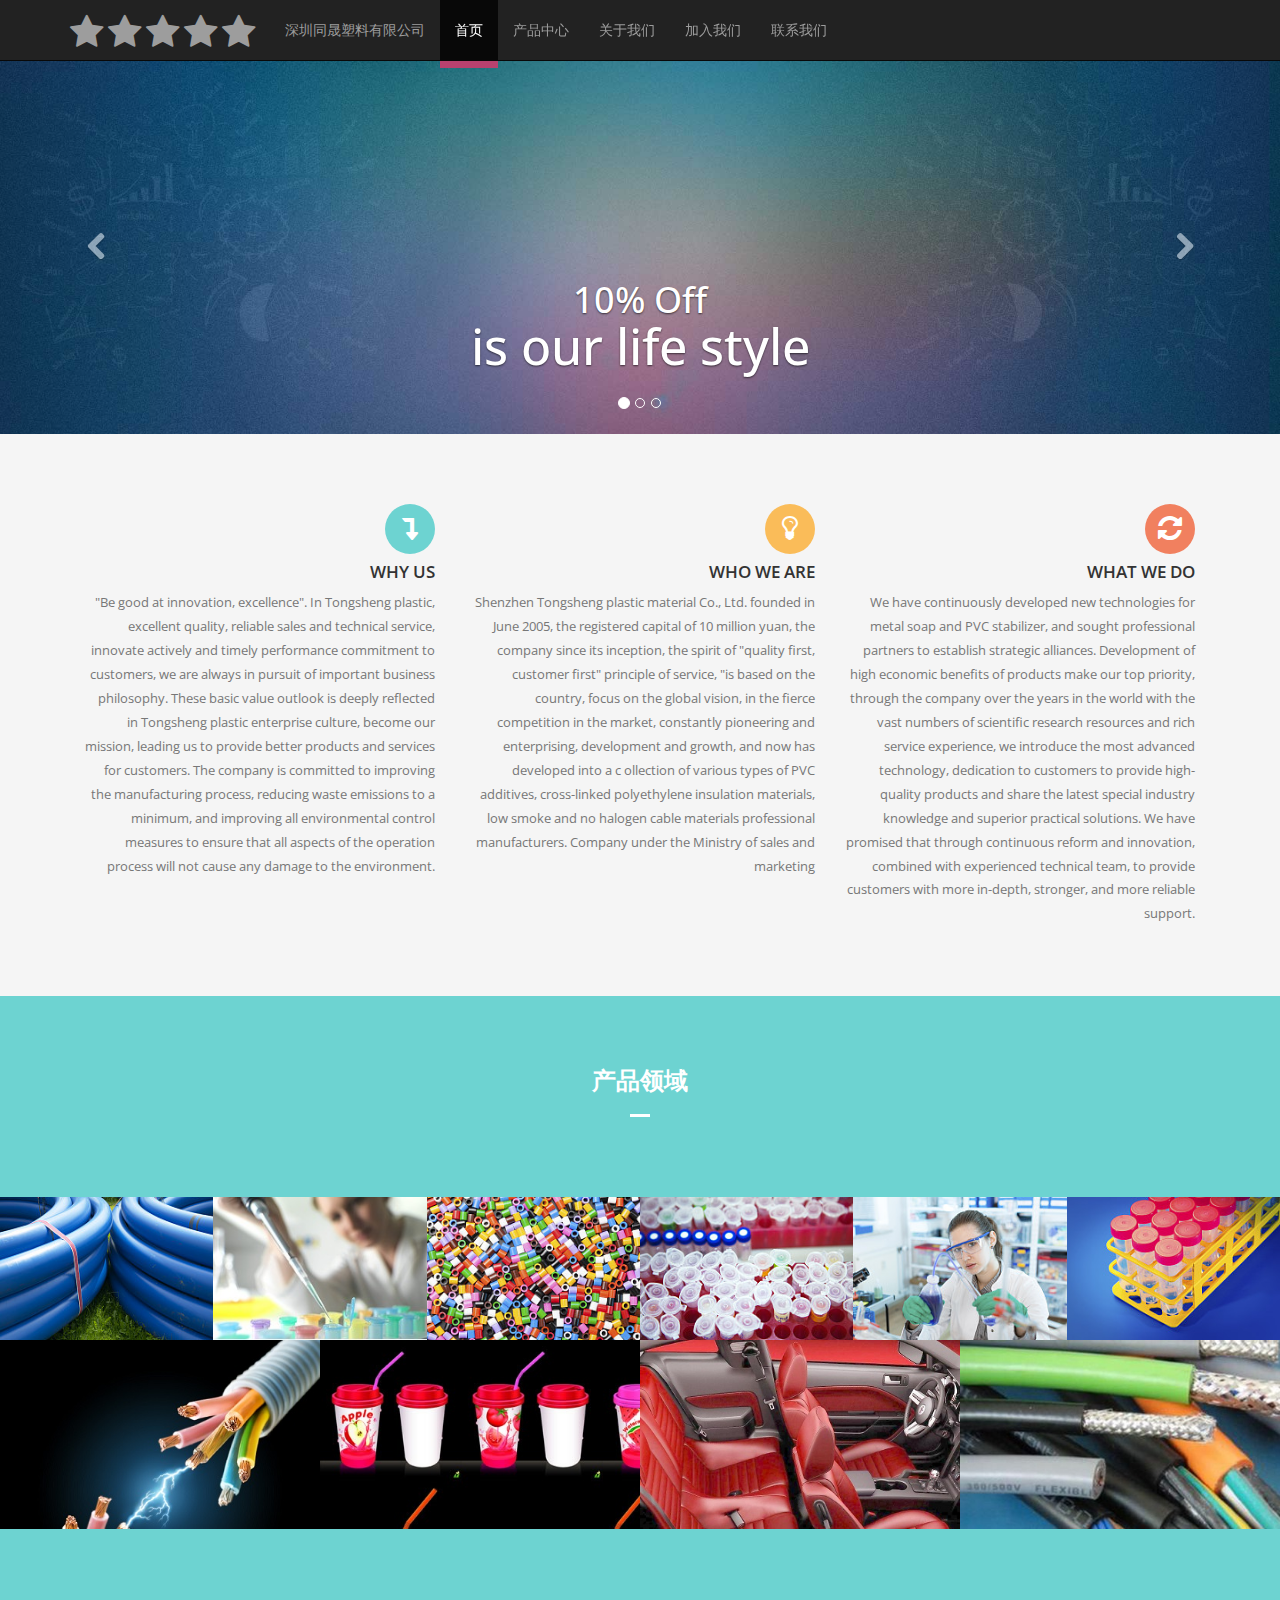
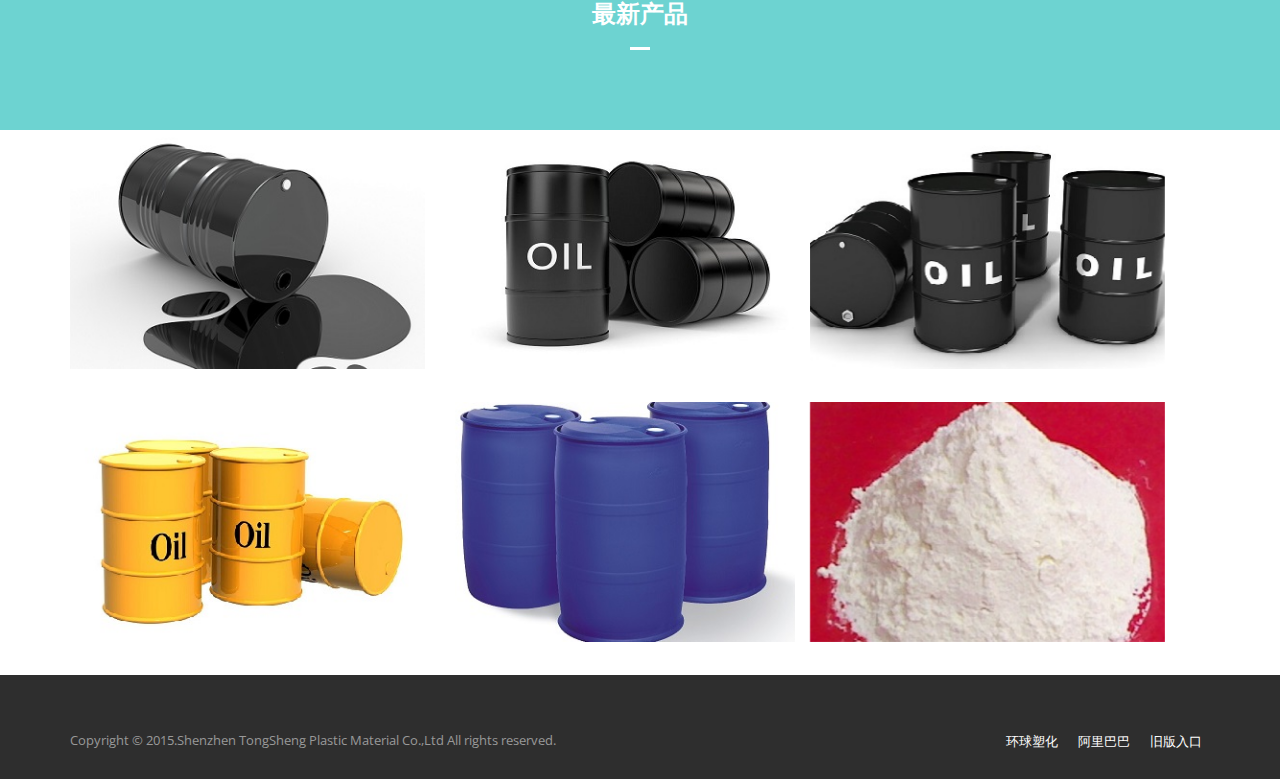
==== commit fc6caf27: "change" ====
--- a/index.html
+++ b/index.html
@@ -1,201 +1,321 @@
-<!DOCTYPE html>
+<!DOCTYPE HTML>
 <html>
 <head>
-  <meta charset="utf-8">
-  
-  <title>Hexo guanjun</title>
-  <meta name="viewport" content="width=device-width, initial-scale=1, maximum-scale=1">
-  <meta name="description">
-<meta property="og:type" content="website">
-<meta property="og:title" content="Hexo guanjun">
-<meta property="og:url" content="http://yoursite.com/">
-<meta property="og:site_name" content="Hexo guanjun">
-<meta property="og:description">
-<meta name="twitter:card" content="summary">
-<meta name="twitter:title" content="Hexo guanjun">
-<meta name="twitter:description">
-
-  
-    <link rel="alternative" href="/atom.xml" title="Hexo guanjun" type="application/atom+xml">
-  
-  
-    <link rel="icon" href="/favicon.png">
-  
-  <link href="//fonts.googleapis.com/css?family=Source+Code+Pro" rel="stylesheet" type="text/css">
-  <link rel="stylesheet" href="/css/style.css" type="text/css">
-
-  
-
+    <title>Home</title>
+    <meta name="viewport" content="width=device-width, initial-scale=1">
+    <meta http-equiv="Content-Type" content="text/html; charset=utf-8"/>
+    <meta name="keywords" content="Restolex Responsive web template, Bootstrap Web Templates, Flat Web Templates, Andriod Compatible web template,
+Smartphone Compatible web template, free webdesigns for Nokia, Samsung, LG, SonyErricsson, Motorola web design"/>
+    <script type="application/x-javascript"> addEventListener("load", function () {
+        setTimeout(hideURLbar, 0);
+    }, false);
+    function hideURLbar() {
+        window.scrollTo(0, 1);
+    } </script>
+    <link href="css/bootstrap.css" rel='stylesheet' type='text/css'/>
+    <link href="css/style.css" rel='stylesheet' type='text/css'/>
+    <script src="js/jquery-1.11.1.min.js"></script>
+    <link href='http://fonts.useso.com/css?family=Open+Sans:100,200,300,400,500,600,700,800,900' rel='stylesheet'
+          type='text/css'>
+    <link href='http://fonts.useso.com/css?family=Open+Sans+Condensed:300,700' rel='stylesheet' type='text/css'>
+    <!----requred-js-files---->
+    <script src="js/bootstrap.min.js"></script>
+    <!----//requred-js-files---->
+    <!----font-Awesome----->
+    <link rel="stylesheet" href="fonts/css/font-awesome.min.css">
+    <!----font-Awesome----->
+    <link href="css/component.css" rel='stylesheet' type='text/css'/>
+    <script src="js/modernizr.custom.js"></script>
 </head>
 <body>
-  <div id="container">
-    <div id="wrap">
-      <header id="header">
-  <div id="banner"></div>
-  <div id="header-outer" class="outer">
-    <div id="header-title" class="inner">
-      <h1 id="logo-wrap">
-        <a href="/" id="logo">Hexo guanjun</a>
-      </h1>
-      
-    </div>
-    <div id="header-inner" class="inner">
-      <nav id="main-nav">
-        <a id="main-nav-toggle" class="nav-icon"></a>
-        
-          <a class="main-nav-link" href="/">Home</a>
-        
-          <a class="main-nav-link" href="/archives">Archives</a>
-        
-      </nav>
-      <nav id="sub-nav">
-        
-          <a id="nav-rss-link" class="nav-icon" href="/atom.xml" title="RSS Feed"></a>
-        
-        <a id="nav-search-btn" class="nav-icon" title="Search"></a>
-      </nav>
-      <div id="search-form-wrap">
-        <form action="//google.com/search" method="get" accept-charset="UTF-8" class="search-form"><input type="search" name="q" results="0" class="search-form-input" placeholder="Search"><input type="submit" value="&#xF002;" class="search-form-submit"><input type="hidden" name="q" value="site:http://yoursite.com"></form>
-      </div>
-    </div>
-  </div>
-</header>
-      <div class="outer">
-        <section id="main">
-  
-    <article id="post-hello-world" class="article article-type-post" itemscope itemprop="blogPost">
-  <div class="article-meta">
-    <a href="/2014/09/20/hello-world/" class="article-date">
-  <time datetime="2014-09-20T01:56:36.000Z" itemprop="datePublished">Sep 20 2014</time>
-</a>
-    
-  </div>
-  <div class="article-inner">
-    
-    
-      <header class="article-header">
-        
-  
-    <h1 itemprop="name">
-      <a class="article-title" href="/2014/09/20/hello-world/">Hello World</a>
-    </h1>
-  
-
-      </header>
-    
-    <div class="article-entry" itemprop="articleBody">
-      
-        <p>Welcome to <a href="http://hexo.io/" target="_blank" rel="external">Hexo</a>! This is your very first post. Check <a href="http://hexo.io/docs/" target="_blank" rel="external">documentation</a> for more info. If you get any problems when using Hexo, you can find the answer in <a href="http://hexo.io/docs/troubleshooting.html" target="_blank" rel="external">trobuleshooting</a> or you can ask me on <a href="https://github.com/hexojs/hexo/issues" target="_blank" rel="external">GitHub</a>.</p>
-<h2 id="Quick_Start">Quick Start</h2>
-<h3 id="Create_a_new_post">Create a new post</h3>
-<figure class="highlight bash"><table><tr><td class="gutter"><pre><div class="line">1</div></pre></td><td class="code"><pre><div class="line">$ hexo new <span class="string">"My New Post"</span></div></pre></td></tr></table></figure>
-
-<p>More info: <a href="http://hexo.io/docs/writing.html" target="_blank" rel="external">Writing</a></p>
-<h3 id="Run_server">Run server</h3>
-<figure class="highlight bash"><table><tr><td class="gutter"><pre><div class="line">1</div></pre></td><td class="code"><pre><div class="line">$ hexo server</div></pre></td></tr></table></figure>
-
-<p>More info: <a href="http://hexo.io/docs/server.html" target="_blank" rel="external">Server</a></p>
-<h3 id="Generate_static_files">Generate static files</h3>
-<figure class="highlight bash"><table><tr><td class="gutter"><pre><div class="line">1</div></pre></td><td class="code"><pre><div class="line">$ hexo generate</div></pre></td></tr></table></figure>
-
-<p>More info: <a href="http://hexo.io/docs/generating.html" target="_blank" rel="external">Generating</a></p>
-<h3 id="Deploy_to_remote_sites">Deploy to remote sites</h3>
-<figure class="highlight bash"><table><tr><td class="gutter"><pre><div class="line">1</div></pre></td><td class="code"><pre><div class="line">$ hexo deploy</div></pre></td></tr></table></figure>
-
-<p>More info: <a href="http://hexo.io/docs/deployment.html" target="_blank" rel="external">Deployment</a></p>
-
-      
-    </div>
-    <footer class="article-footer">
-      <a data-url="http://yoursite.com/2014/09/20/hello-world/" data-id="6mumdr1nrmclvt8m" class="article-share-link">Share</a>
-      
-      
-    </footer>
-  </div>
-  
-</article>
-
-
-  
-  
-</section>
-        
-          <aside id="sidebar">
-  
-    
-  
-    
-  
-    
-  
-    
-  <div class="widget-wrap">
-    <h3 class="widget-title">Archives</h3>
-    <div class="widget">
-      <ul class="archive-list"><li class="archive-list-item"><a class="archive-list-link" href="/archives/2014/09/">September 2014</a><span class="archive-list-count">1</span></li></ul>
-    </div>
-  </div>
-
-  
-    
-  <div class="widget-wrap">
-    <h3 class="widget-title">Recents</h3>
-    <div class="widget">
-      <ul>
-        
-          <li>
-            <a href="/2014/09/20/hello-world/">Hello World</a>
-          </li>
-        
-      </ul>
-    </div>
-  </div>
-
-  
-    
-  <div class="widget-wrap">
-    <h3 class="widget-title">weibo</h3>
-    <div class="widget">
-      <ul class="archive-list"><li class="archive-list-item"><a class="archive-list-link" href="/archives/2014/09/">September 2014</a><span class="archive-list-count">1</span></li></ul>
-	  hello
-    </div>
-  </div>
-
-  
-</aside>
-        
-      </div>
-      <footer id="footer">
-  
-  <div class="outer">
-    <div id="footer-info" class="inner">
-      &copy; 2014 guanjun<br>
-      Powered by <a href="http://hexo.io/" target="_blank">Hexo</a>
-    </div>
-  </div>
-</footer>
-    </div>
-    <nav id="mobile-nav">
-  
-    <a href="/" class="mobile-nav-link">Home</a>
-  
-    <a href="/archives" class="mobile-nav-link">Archives</a>
-  
-</nav>
-    
-
-<script src="//ajax.googleapis.com/ajax/libs/jquery/2.0.3/jquery.min.js"></script>
-
-
-  <link rel="stylesheet" href="/fancybox/jquery.fancybox.css" type="text/css">
-
-  <script src="/fancybox/jquery.fancybox.pack.js" type="text/javascript"></script>
-
-
-
-<script src="/js/script.js" type="text/javascript"></script>
-
-
-  </div>
+
+
+<div class="container-fluid">
+    <nav class="navbar navbar-inverse navbar-static-top" style = "margin-bottom: 0px">
+        <div class="container">
+            <!-- Brand and toggle get grouped for better mobile display -->
+            <div class="navbar-header">
+                <button type="button" class="navbar-toggle collapsed" data-toggle="collapse"
+                        data-target="#bs-example-navbar-collapse-1">
+                    <span class="sr-only">Toggle navigation</span>
+                    <span class="icon-bar"></span>
+                    <span class="icon-bar"></span>
+                    <span class="icon-bar"></span>
+                </button>
+                <a class="navbar-brand" href="#">
+                    <i class="fa fa-star fa-2x"></i>
+                    <i class="fa fa-star fa-2x"></i>
+                    <i class="fa fa-star fa-2x"></i>
+                    <i class="fa fa-star fa-2x"></i>
+                    <i class="fa fa-star fa-2x"></i>
+                    <!--  <img alt="Brand" src="images/logo.png">-->
+                </a>
+            </div>
+
+            <!-- Collect the nav links, forms, and other content for toggling -->
+            <div class="collapse navbar-collapse" id="bs-example-navbar-collapse-1">
+                <ul class="nav navbar-nav">
+                    <li><a href="#">深圳同晟塑料有限公司</a></li>
+                    <li class="active"><a href="index.html">首页</a><span> </span><i class="menu-border"></i></li>
+                    <li><a href="portfolio.html">产品中心</a></li>
+                    <li><a href="about.html">关于我们</a></li>
+                    <li><a href="join.html">加入我们</a></li>
+                    <li><a href="contact.html">联系我们</a></li>
+                </ul>
+            </div>
+            <!-- /.navbar-collapse -->
+        </div>
+        <!-- /.container-fluid -->
+    </nav>
+
+    <div class="clearfix"></div>
+
+    <div id="carousel-example-generic" class="carousel slide" data-ride="carousel">
+        <!-- Indicators -->
+        <ol class="carousel-indicators">
+            <li data-target="#carousel-example-generic" data-slide-to="0" class="active"></li>
+            <li data-target="#carousel-example-generic" data-slide-to="1"></li>
+            <li data-target="#carousel-example-generic" data-slide-to="2"></li>
+        </ol>
+
+        <!-- Wrapper for slides -->
+        <div class="carousel-inner" role="listbox">
+            <div class="item active">
+                <img src="images/nav01.jpg" alt="...">
+
+                <div class="carousel-caption">
+                    <h1>10% Off<br><span class="m_2">is our life style</span></h1>
+                </div>
+            </div>
+            <div class="item">
+                <img src="images/nav02.jpg" alt="...">
+
+                <div class="carousel-caption">
+                    <h1>vulputat<br><span class="m_2">is our life style</span></h1>
+                </div>
+            </div>
+            <div class="item">
+                <img src="images/nav03.jpg" alt="...">
+
+                <div class="carousel-caption">
+                    <h1>mutation<br><span class="m_2">is our life style</span></h1>
+                </div>
+            </div>
+        </div>
+
+        <!-- Controls -->
+        <a class="left carousel-control" href="#carousel-example-generic" role="button" data-slide="prev">
+            <i class="glyphicon-chevron-left fa fa-chevron-left"></i>
+            <span class="sr-only">Previous</span>
+        </a>
+        <a class="right carousel-control" href="#carousel-example-generic" role="button" data-slide="next">
+            <i class="glyphicon-chevron-left fa fa-chevron-right"> </i>
+            <span class="sr-only">Next</span>
+        </a>
+    </div>
+
+</div>
+
+
+<div class="content_top">
+    <div class="container">
+        <div class="col-md-4 col_1">
+            <i class="fa fa-level-down icon1"></i>
+
+            <h3>Why Us</h3>
+
+            <p>
+                "Be good at innovation, excellence". In Tongsheng plastic, excellent quality, reliable
+                sales and technical service, innovate actively and timely performance commitment to
+                customers, we are always in pursuit of important business philosophy. These basic value
+                outlook is deeply reflected in Tongsheng plastic enterprise culture, become our mission,
+                leading us to provide better products and services for customers.
+                The company is committed to improving the manufacturing process, reducing waste emissions to
+                a minimum, and improving all environmental control measures to ensure that all aspects of the
+                operation process will not cause any damage to the environment.
+            </p>
+        </div>
+        <div class="col-md-4 col_1">
+            <i class="fa fa-lightbulb-o icon2"></i>
+
+            <h3>Who We Are</h3>
+
+            <p>
+                Shenzhen Tongsheng plastic material Co., Ltd. founded in June 2005,
+                the registered capital of 10 million yuan, the company since its inception, the
+                spirit of "quality first, customer first" principle of service,
+                "is based on the country, focus on the global vision, in the fierce competition in the market,
+                constantly pioneering and enterprising, development and growth, and now has developed into a c
+                ollection of various types of PVC additives, cross-linked polyethylene insulation materials,
+                low smoke and no halogen cable materials professional manufacturers.
+                Company under the Ministry of sales and marketing
+            </p>
+        </div>
+        <div class="col-md-4 col_1">
+            <i class="fa fa-refresh icon3"></i>
+
+            <h3>What We Do</h3>
+
+            <p>
+                We have continuously developed new technologies for metal soap and PVC stabilizer,
+                and sought professional partners to establish strategic alliances. Development of
+                high economic benefits of products make our top priority, through the company over
+                the years in the world with the vast numbers of scientific research resources and
+                rich service experience, we introduce the most advanced technology, dedication to
+                customers to provide high-quality products and share the latest special industry
+                knowledge and superior practical solutions. We have promised that through continuous
+                reform and innovation, combined with experienced technical team, to provide customers
+                with more in-depth, stronger, and more reliable support.
+            </p>
+        </div>
+        <div class="clearfix"></div>
+    </div>
+</div>
+
+<h3 class="tz-title-4 tzcolor-blue">
+    <span class="tzweight_Bold">产品领域</span>
+</h3>
+
+<div class="content_middle">
+    <div class="box_1">
+        <div class="col-sm-2 col-md-2 col-xs-2 nopadding">
+            <a href="single.html" class="mask">
+                <img src="images/pvc_use21.jpg" alt="image" class="img-responsive zoom-img">
+            </a>
+        </div>
+        <div class="col-sm-2 col-md-2 col-xs-2 nopadding">
+            <a href="single.html" class="mask">
+                <img src="images/pvc_use18.jpg" alt="image" class="img-responsive zoom-img">
+            </a>
+        </div>
+        <div class="col-sm-2 col-md-2 col-xs-2 nopadding">
+            <a href="single.html" class="mask"><img src="images/pvc_use17.jpg" alt="image"
+                                                    class="img-responsive zoom-img"></a>
+        </div>
+        <div class="col-sm-2 col-md-2 col-xs-2 nopadding">
+            <a href="single.html" class="mask"><img src="images/pvc_use16.jpg" alt="image"
+                                                    class="img-responsive zoom-img"></a>
+        </div>
+        <div class="col-sm-2 col-md-2 col-xs-2 nopadding">
+            <a href="single.html" class="mask"><img src="images/pvc_use11.jpg" alt="image"
+                                                    class="img-responsive zoom-img"></a>
+        </div>
+        <div class="col-sm-2 col-md-2 col-xs-2 nopadding">
+            <a href="single.html" class="mask"><img src="images/pvc_use6.jpg" alt="image"
+                                                    class="img-responsive zoom-img"></a>
+        </div>
+        <div class="clearfix"></div>
+    </div>
+    <div class="box_2">
+        <div class="col-sm-3 col-md-3 col-xs-3 nopadding">
+            <a href="single.html" class="mask"><img src="images/pvc_use1.jpg" alt="image"
+                                                    class="img-responsive zoom-img"></a>
+        </div>
+        <div class="col-sm-3 col-md-3 col-xs-3 nopadding">
+            <a href="single.html" class="mask"><img src="images/pvc_use14.jpg" alt="image"
+                                                    class="img-responsive zoom-img"></a>
+        </div>
+        <div class="col-sm-3 col-md-3 col-xs-3 nopadding">
+            <a href="single.html" class="mask"><img src="images/pvc_use4.jpg" alt="image"
+                                                    class="img-responsive zoom-img"></a>
+        </div>
+        <div class="col-sm-3 col-md-3 col-xs-3 nopadding">
+            <a href="single.html" class="mask"><img src="images/pvc_use22.jpg" alt="image"
+                                                    class="img-responsive zoom-img"></a>
+        </div>
+        <div class="clearfix"></div>
+    </div>
+</div>
+
+<!--bootom-->
+<div class="content_bottom">
+    <h3 class="tz-title-4 tzcolor-blue">
+        <span class="tzweight_Bold">最新产品</span>
+    </h3>
+    <div class="container">
+        <ul class="grid cs-style-1">
+            <li>
+                <figure>
+                    <img src="images/1.jpg" class="img-responsive" alt="img01">
+                    <figcaption>
+                        <h3>安定剂</h3>
+                        <span>TM181/TM182/BZ568</span>
+                        <a href="portfolio.html#TM182">Read More</a>
+                    </figcaption>
+                </figure>
+            </li>
+            <li>
+                <figure>
+                    <img src="images/2.jpg" class="img-responsive" alt="img02">
+                    <figcaption>
+                        <h3>增塑剂</h3>
+                        <span>DNICH/TOTM/DOA</span>
+                        <a href="portfolio.html#TM182">Read More</a>
+                    </figcaption>
+                </figure>
+            </li>
+            <li class="last">
+                <figure>
+                    <img src="images/6.jpg" class="img-responsive" alt="img03">
+                    <figcaption>
+                        <h3>特殊增塑剂</h3>
+                        <span>SH380</span>
+                        <a href="portfolio.html#TM182">Read More</a>
+                    </figcaption>
+                </figure>
+            </li>
+            <li>
+                <figure>
+                    <img src="images/7.jpg" class="img-responsive" alt="img04">
+                    <figcaption>
+                        <h3>大豆油</h3>
+                        <span>D80</span>
+                        <a href="portfolio.html#TM182">Read More</a>
+                    </figcaption>
+                </figure>
+            </li>
+            <li>
+                <figure>
+                    <img src="images/8.jpg" class="img-responsive" alt="img05">
+                    <figcaption>
+                        <h3>防铜锈剂</h3>
+                        <span>BP-25</span>
+                        <a href="portfolio.html#TM182">Read More</a>
+                    </figcaption>
+                </figure>
+            </li>
+            <li class="last">
+                <figure>
+                    <img src="images/9.jpg" class="img-responsive" alt="img06">
+                    <figcaption>
+                        <h3>阻燃剂</h3>
+                        <span>TS-100</span>
+                        <a href="portfolio.html#TM182">Read More</a>
+                    </figcaption>
+                </figure>
+            </li>
+            <div class="clearfix"></div>
+        </ul>
+    </div>
+</div>
+
+
+<!--bootom-->
+<div class="footer">
+    <div class="container">
+        <div class="footer_bottom">
+            <div class="copy_right">
+                <p>Copyright &copy; 2015.Shenzhen TongSheng Plastic Material Co.,Ltd All rights reserved.<a target="_blank" href=""></a></p>
+            </div>
+            <div class="footer_nav">
+                <ul>
+                    <li><a href="http://www.pvc123.com/b-sztongshengsj/">环球塑化</a></li>
+                    <li><a href="http://sztongshengsj.1688.com/">阿里巴巴</a></li>
+                    <li><a href="http://sztsheng130.51pla.com/">旧版入口</a></li>
+                </ul>
+            </div>
+        </div>
+    </div>
+</div>
 </body>
 </html>--- a/css/style.css
+++ b/css/style.css
@@ -1,1379 +1,1274 @@
-body {
-  width: 100%;
-}
-body:before,
-body:after {
-  content: "";
-  display: table;
-}
-body:after {
-  clear: both;
-}
-html,
-body,
-div,
-span,
-applet,
-object,
-iframe,
-h1,
-h2,
-h3,
-h4,
-h5,
-h6,
-p,
-blockquote,
-pre,
-a,
-abbr,
-acronym,
-address,
-big,
-cite,
-code,
-del,
-dfn,
-em,
-img,
-ins,
-kbd,
-q,
-s,
-samp,
-small,
-strike,
-strong,
-sub,
-sup,
-tt,
-var,
-dl,
-dt,
-dd,
-ol,
-ul,
-li,
-fieldset,
-form,
-label,
-legend,
-table,
-caption,
-tbody,
-tfoot,
-thead,
-tr,
-th,
-td {
+/*
+Author: W3layout
+Author URL: http://w3layouts.com
+License: Creative Commons Attribution 3.0 Unported
+License URL: http://creativecommons.org/licenses/by/3.0/
+*/
+.clear{clear: both;}
+h4, h5, h6,
+h1, h2, h3 {margin-top: 0;}
+ul, ol {margin: 0;}
+p {margin: 0;}
+body{
+	font-family: 'Open Sans', sans-serif;
+	background:#fff;
+}
+body a{
+ 	transition: 0.5s all;
+	-webkit-transition: 0.5s all;
+	-moz-transition: 0.5s all;
+	-o-transition: 0.5s all;
+}
+.header{
+	background: url(../images/4.jpg) no-repeat center top;
+	-webkit-background-size: cover;
+	-moz-background-size: cover;
+	-o-background-size: cover;
+	background-size: cover;
+	background-position: center;
+    min-height:700px;
+}
+.about{
+	background: url(../images/about.jpg) no-repeat center top;
+	-webkit-background-size: cover;
+	-moz-background-size: cover;
+	-o-background-size: cover;
+	background-size: cover;
+	background-position: center;
+    min-height:270px;
+}
+.header-shadow{
+	padding-bottom:1.2%;
+	background: url(../images/banner-bottom.png) no-repeat center bottom;
+}
+.header-top{
+	margin-top:4%;
+}
+.logo{
+	background: #b8416f;
+	float: left;
+	padding: 3.1% 2%;
+}
+.logo a{
+	text-decoration:none;
+}
+.logo h1{
+	font-size:40px;
+	font-weight:800;
+	text-transform:uppercase;
+	margin-bottom:0;
+}
+.logo h1 a{
+	color:#fff;
+}
+h3.nav_right{
+	display:none;
+}
+i.menu-border{
+	background: #b8416f;
+	width: 25px;
+	height: 7px;
+	display: block;
+	position: absolute;
+	top:67px;
+	width: 100%;
+	left: 0px;
+}
+span.m_1{
+	color: #FFF;
+	font-size: 1em;
+	font-weight: 100;
+	margin: 7px;
+}
+.menu{
+	float: left;
+	background: #FFF;
+	margin: 3% 0 1.5% 0;
+	width: 78%;
+	border: none;
+}
+.menu1 {
+	width: 63%;
+	float: left;
+	margin-left: 1.5%;
+	margin-top: -3px;
+}
+.menu1 li a{
+	text-transform:uppercase;
+	color:#000 !important;
+	padding:10px;
+}
+.navbar-default .navbar-nav > li > a:hover, .navbar-default .navbar-nav > li > a:focus {
+   color:#b8416f !important;
+}
+.search2 input[type="text"] {
+	outline: none;
+	padding: 8px 10px;
+	outline: none;
+	color: #202020;
+	background: none;
+	border: 1px solid #DBDBDB;
+	width: 78.33%;
+	line-height: 1.5em;
+	font-size:0.85em;
+}
+.search2 input[type="submit"] {
+	background: url('../images/search.png') no-repeat 4px 5px;
+	padding: 6px 15px;
+	border: 1px solid #000;
+	cursor: pointer;
+	position: absolute;
+	line-height: 1.5em;
+	border-left: none;
+	border-right: 1px solid #DBDBDB;
+	border-top: 1px solid #DBDBDB;
+	border-bottom: 1px solid #DBDBDB;
+	outline: none;
+}
+.social{
+	float:left;
+	margin-top:7px;
+}
+.social ul{
+	padding:0;
+}
+.social ul li:first-child, ol li:first-child {
+	margin-top: 0px;
+	margin-left: 0;
+}
+.social ul li a span:hover{
+	opacity:0.9;
+}
+.social li {
+	background: none;
+	display: inline-block;
+}
+.social li a {
+	margin-right: 5px;
+	height: 25px;
+	width: 25px;
+	display: inline-block;
+	color: #fff;
+	text-align: center;
+	line-height: 25px;
+	font-size: 14px;
+	background: #2e2e2e;
+}
+.social li a:hover{
+	background:#b8416f;
+}
+.container > .navbar-header, .container-fluid > .navbar-header, .container > .navbar-collapse, .container-fluid > .navbar-collapse {
+	margin-right:0px !important;
+	margin-left:0px !important;
+}
+.container-fluid {
+	padding-right:0px !important;
+	padding-left:0px !important;
+	margin-right: auto !important;
+	margin-left: auto !important;
+}
+.menu .active a:before {
+	content: url(../images/home-icon.png) no-repeat 50%;
+	vertical-align: sub;
+	padding:0;
+}
+.navbar-nav > li > a {
+	line-height: 30px !important;
+}
+.search2{
+	position:relative;
+}
+.search1 {
+	width: 21%;
+	padding:2px 0 0 0;
+	margin: 0 0 0 3%;
+}
+.navbar-default .navbar-nav > .active > a, .navbar-default .navbar-nav > .active > a:hover, .navbar-default .navbar-nav > .active > a:focus {
+	color: #555;
+	background-color: #FFF;
+}
+.navbar-collapse {
+	padding-right:0px !important;
+	padding-left:0px !important;
+}
+/**** Slider *****/
+.index-banner{
+	width:86%;
+	margin:0 auto;
+}
+.wmuSlider {
+	position: relative;
+	overflow: hidden;
+}
+.wmuSlider .wmuSliderWrapper article img {
+	max-width: 100%;
+	width: auto;
+	height: auto;
+	display:block;
+}
+/* Default Skin */
+.wmuSliderPagination {
+	z-index: 2;
+	position: absolute;
+	left:115px;
+	bottom:4px;
+	padding: 0;
+}
+.wmuSliderPagination li {
+	float: left;
+	margin: 0 8px 0 0;
+	list-style-type: none;
+}
+.wmuSliderPagination a {
+	display: block;
+	text-indent: -9999px;
+	width:10px;
+	height:10px;
+	background:#fff;
+	border-radius:100px;
+}
+.wmuSliderPagination a.wmuActive {
+	background:#b8416f;
+}
+/* Default Skin */
+.wmuGallery .wmuGalleryImage {
+	margin-bottom: 10px;
+}
+.wmuSliderPrev, .wmuSliderNext {
+	position: absolute;
+	width: 100px;
+	height: 100px;
+	text-indent: -9999px;
+	background: url(../images/img-sprite.png)no-repeat;
+	top:35%;
+	z-index: 2;
+	cursor: pointer;
+}
+.wmuSliderPrev {
+	background-position: -211px -19px;
+	left: 0px;
+}
+.wmuSliderNext {
+	background-position:-345px -19px;
+	right: 0px;
+}
+.slider-left h1{
+	color: #FFF;
+	font-size:8em;
+	text-transform: uppercase;
+	font-weight: 800;
+	line-height: 0.6em;
+	font-family: 'Open Sans Condensed', sans-serif;
+}
+span.m_2{
+	color:#fff;
+	font-size:50px;
+}
+.slider-left{
+	float: left;
+	margin: 12% 0 0 8%;
+	padding-bottom:10%;
+}
+/*--content--*/
+.content_top{
+	background-color: #f5f5f5;
+	padding:5em 0;
+}
+.col_1{
+	text-align:right;
+}
+.col_1 i {
+	background: #6dd3d1;
+	text-align: center;
+	width: 50px;
+	height: 50px;
+	font-size: 2em;
+	color: #fff;
+	border-radius: 100px;
+	line-height: 1.8em;
+}
+.thumbnail.mythumbnail{
+
+	display: block;
+	margin-left: auto;
+	margin-right: auto;
+	text-align: center;
+	max-width: 310px;
+	margin-bottom: 30px;
+	border-radius: 0;
+}
+.thumbnail p.service_desc{
+	display: block;
+	height: 80px;
+}
+.mythumbnail h3 a {
+	color: #337ab7;
+	text-decoration: none;
+}
+
+.col_1 h3, .about-grid h3{
+  font-size: 1.2em;
+  text-transform: uppercase;
+  margin-top: 0.5em;
+  font-family: 'Open Sans Condensed', sans-serif;
+  font-weight: 600;
+}
+
+.content_middle{
+	background:#fff;
+}
+.col_1:hover i.icon1, .col_1:hover i.icon2, .col_1:hover i.icon3{
+	transform: rotateY(360deg);
+	-webkit-transform: rotateY(360deg);
+	-webkit-transition: 0.8s;
+	-moz-transition: 0.8s;
+	-o-transition: 0.8s;
+	transition: 0.8s;
+}
+.col_1 p{
+	color:#777;
+	font-size:0.95em;
+	line-height:1.8em;
+}
+i.icon2{
+	background:#fabc59;
+}
+i.icon3{
+	background:#f1805f;
+}
+.col_2, .col_3, .col_4{
+	padding:0;
+}
+.tz-title-4 {
+	background: #6dd3d1;
+	color: #ffffff;
+	font-size: 20px;
+	font-weight: 600;
+	line-height: 24px;
+	margin: 0;
+	padding: 47px 0 80px;
+	text-decoration: none;
+	text-align: center;
+}
+.tz-title-4 span {
+  display: block;
+  color: #ffffff;
+  font-size: 24px;
+  font-weight: 600;
+  line-height: 24px;
   margin: 0;
+  padding: 25px 0;
+  position: relative;
+  font-family: 'Open Sans Condensed', sans-serif;
+}
+.tzweight_Bold {
+	font-weight: 700 !important;
+}
+.tz-title-4 span:after {
+	position: absolute;
+	width: 20px;
+	height: 3px;
+	margin-left: -10px;
+	left: 50%;
+	background: #fff;
+	content: '';
+	bottom: 0;
+}
+a.mask {
+	text-decoration: none;
+	overflow: hidden;
+	display: block;
+}
+img.zoom-img:hover {
+	-webkit-transform: scale(1.15);
+	-webkit-transition-timing-function: ease-out;
+	-webkit-transition-duration: 750ms;
+	-moz-transform: scale(1.15);
+	-moz-transition-timing-function: ease-out;
+	-moz-transition-duration: 750ms;
+	overflow: hidden;
+}
+img.zoom-img {
+	-webkit-transform: scale(1, 1);
+	-webkit-transition-timing-function: ease-out;
+	-webkit-transition-duration: 250ms;
+	-moz-transform: scale(1, 1);
+	-moz-transition-timing-function: ease-out;
+	-moz-transition-duration: 250ms;
+}
+.content_bottom{
+	padding:0em 0;
+}
+.tz-title-3, .tz-title-2, .about_top h1, .contact h1, .living_middle h2{
+	display: block;
+	color: #333333;
+	font-size: 24px;
+	font-weight: 600;
+	line-height: 24px;
+	margin: 0;
+	padding: 24px 0;
+	position: relative;
+	text-align: center;
+	margin-bottom:3em;
+	text-transform: uppercase;
+	font-family: 'Open Sans Condensed', sans-serif;
+}
+.tz-title-3:after, .tz-title-2:after, .about_top h1:after, .contact h1:after, .living_middle h2:after{
+	position: absolute;
+	width: 20px;
+	height: 3px;
+	margin-left: -10px;
+	left: 50%;
+	background: #333333;
+	content: '';
+	bottom: 0;
+}
+/*--footer--*/
+.footer{
+	background:#2e2e2e;
+	padding:2em 0;
+}
+.search {
+	border-bottom: 2px solid #6dd3d1;
+	color: #FFF;
+	margin-top: 1em;
+}
+.search input[type="text"] {
+	outline: none;
+	padding: 2px 5px;
+	outline: none;
+	color: #FFF;
+	background: none;
+	border: none;
+	width:91.2%;
+	line-height: 1.5em;
+	font-size: 0.85em;
+}
+.search input[type="submit"] {
+	background: url('../images/email.png') no-repeat 0px 0px;
+	border: none;
+	cursor: pointer;
+	position: absolute;
+	outline: none;
+	width: 32px;
+	height: 32px;
+	margin-top: -9px;
+}
+.footer_grid h4{
+	font-size: 20px;
+	font-weight: 600;
+	text-transform:uppercase;
+	margin-bottom:1em;
+	color:#fff;
+	font-family: 'Open Sans Condensed', sans-serif;
+}
+.footer_top {
+	border-bottom: 1px dotted #999;
+	padding-bottom: 2em;
+}
+.footer_grid p{
+	font-size:0.95em;
+	color:#999;
+	line-height:1.8em;
+}
+.footer-list ul{
+	padding:0;
+	list-style:none;
+}
+i.twt{
+	color: #fff;
+	float: left;
+	font-size: 2em;
+	margin-right: 10px;
+}
+span.yellow a {
+	color:#fff;
+}
+span.yellow a:hover {
+	color:#F94B4B;
+	text-decoration:none;
+}
+.footer-list li p {
+	overflow:hidden;
+	font-size:0.95em;
+}
+.footer-list li.list_top{
+	margin-bottom:2em;
+}
+.company_address p {
+	color:#999;
+	font-size:0.95em;
+	padding: 2px 0;
+}
+.company_address p span a {
+	text-decoration: underline;
+	color:#fff;
+}
+.company_address p span a:hover{
+	text-decoration:none;
+}
+ul.socials{
+	padding:0;
+	list-style:none;
+	margin-top: 1em;
+}
+ul.socials li{
+	display:inline-block;
+}
+.socials li a {
+	margin-right: 5px;
+	height: 43px;
+	width: 43px;
+	display: inline-block;
+	color: #fff;
+	background: #6dd3d1;
+	text-align: center;
+	line-height: 42px;
+	font-size: 17px;
+	-webkit-border-radius: 500px;
+	-moz-border-radius: 500px;
+	border-radius: 500px;
+}
+.socials li a:hover {
+	background:#b8416f;
+}
+.footer_bottom{
+	margin-top:2em;
+}
+.footer_nav{
+	float:right;
+}
+.footer_nav li{
+	display:inline;
+}
+.footer_nav ul{
+	padding:0;
+}
+.footer_nav li a{
+	color:#FFF;
+	font-family: 'Open Sans', sans-serif;
+	text-decoration: none;
+	font-size:0.95em;
+	margin: 0px 8px;
+	-webkit-transition: all .5s;
+	-moz-transition: all .5s;
+	-o-transition: all .5s;
+	-ms-transition: all .5s;
+	transition: all .5s;
+}
+.footer_nav li a:hover{
+	color:#b8416f;
+}
+.copy_right {
+	float:left;
+}
+.copy_right p {
+	font-size:0.95em;
+	color:#999;
+}
+.copy_right p a {
+	color:#fff;
+}
+.copy_right p a:hover {
+	color:#FFF;
+	text-decoration:underline;
+}
+span.m_3{
+	color:#b8416f;
+}
+/*--about--*/
+.about_top{
+	padding:5em 0;
+}
+ul.breadcrumbs {
   padding: 0;
-  border: 0;
-  outline: 0;
-  font-weight: inherit;
-  font-style: inherit;
-  font-family: inherit;
-  font-size: 100%;
-  vertical-align: baseline;
-}
-body {
-  line-height: 1;
-  color: #000;
-  background: #fff;
-}
-ol,
-ul {
   list-style: none;
-}
-table {
-  border-collapse: separate;
-  border-spacing: 0;
-  vertical-align: middle;
-}
-caption,
-th,
-td {
-  text-align: left;
-  font-weight: normal;
-  vertical-align: middle;
-}
-a img {
+  margin: 2em 0 0 0;
+  text-align: center;
+}
+ul.breadcrumbs li {
+  display: inline-block;
+  font-size:1.1em;
+  color: #fff;
+  text-transform:uppercase;
+  font-weight: 700;
+}
+ul.breadcrumbs li a, a.test-url{
+  color: #b8416f;
+}
+.row_1 p{
+  color: #555;
+  font-size: 1.3em;
+  line-height: 1.8em;
+  font-weight: 300;
+}
+.row_2 p{
+	font-size:0.95em;
+	line-height:1.5em;
+	text-align: justify;
+}
+.row_2 p a{
+	color:#555;
+}
+.row_2 p a:hover{
+	text-decoration:none;
+	color: #b8416f;
+}
+.row_2 h4{
+	margin-top:1.5em;
+	margin-bottom:0;
+}
+.but1{
+	text-align:center;
+	margin-top:4em;
+}
+.btn.btn-primary {
+  font-family: 'Open Sans Condensed', sans-serif;
+  font-size: 1.0em;
+  font-weight: 300;
+  font-style: normal;
+  text-shadow: none;
+  text-transform: uppercase;
+  color: #FFF;
+  padding: 5px 50px;
+  position: relative;
+  letter-spacing: 0;
+  background: transparent;
+  border-radius: 0;
+  box-shadow: none;
   border: none;
-}
-input,
-button {
-  margin: 0;
-  padding: 0;
-}
-input::-moz-focus-inner,
-button::-moz-focus-inner {
-  border: 0;
-  padding: 0;
-}
-@font-face {
-  font-family: FontAwesome;
-  font-style: normal;
-  font-weight: normal;
-  src: url("fonts/fontawesome-webfont.eot?v=#4.0.3");
-  src: url("fonts/fontawesome-webfont.eot?#iefix&v=#4.0.3") format("embedded-opentype"), url("fonts/fontawesome-webfont.woff?v=#4.0.3") format("woff"), url("fonts/fontawesome-webfont.ttf?v=#4.0.3") format("truetype"), url("fonts/fontawesome-webfont.svg#fontawesomeregular?v=#4.0.3") format("svg");
-}
-html,
-body,
-#container {
-  height: 100%;
-}
-body {
-  background: #eee;
-  font: 14px "Helvetica Neue", Helvetica, Arial, sans-serif;
-  -webkit-text-size-adjust: 100%;
-}
-.outer {
-  max-width: 1220px;
-  margin: 0 auto;
-  padding: 0 20px;
-}
-.outer:before,
-.outer:after {
-  content: "";
-  display: table;
-}
-.outer:after {
-  clear: both;
-}
-.inner {
-  display: inline;
-  float: left;
-  width: 98.3333333333333%;
-  margin: 0 0.8333333333333%;
-}
-.left,
-.alignleft {
-  float: left;
-}
-.right,
-.alignright {
-  float: right;
-}
-.clear {
-  clear: both;
-}
-#container {
-  position: relative;
-}
-.mobile-nav-on {
+  outline: none;
+  border-radius: 0;
+  z-index: 1;
   overflow: hidden;
-}
-#wrap {
-  height: 100%;
-  width: 100%;
-  position: absolute;
-  top: 0;
-  left: 0;
-  -webkit-transition: 0.2s ease-out;
-  -moz-transition: 0.2s ease-out;
-  -ms-transition: 0.2s ease-out;
-  transition: 0.2s ease-out;
-  z-index: 1;
-  background: #eee;
-}
-.mobile-nav-on #wrap {
-  left: 280px;
-}
-@media screen and (min-width: 768px) {
-  #main {
-    display: inline;
-    float: left;
-    width: 73.3333333333333%;
-    margin: 0 0.8333333333333%;
-  }
-}
-.article-date,
-.article-category-link,
-.archive-year,
-.widget-title {
-  text-decoration: none;
-  text-transform: uppercase;
-  letter-spacing: 2px;
-  color: #999;
-  margin-bottom: 1em;
-  margin-left: 5px;
-  line-height: 1em;
-  text-shadow: 0 1px #fff;
-  font-weight: bold;
-}
-.article-inner,
-.archive-article-inner {
-  background: #fff;
-  -webkit-box-shadow: 1px 2px 3px #ddd;
-  box-shadow: 1px 2px 3px #ddd;
-  border: 1px solid #ddd;
-  -webkit-border-radius: 3px;
-  border-radius: 3px;
-}
-.article-entry h1,
-.widget h1 {
-  font-size: 2em;
-}
-.article-entry h2,
-.widget h2 {
-  font-size: 1.5em;
-}
-.article-entry h3,
-.widget h3 {
-  font-size: 1.3em;
-}
-.article-entry h4,
-.widget h4 {
-  font-size: 1.2em;
-}
-.article-entry h5,
-.widget h5 {
-  font-size: 1em;
-}
-.article-entry h6,
-.widget h6 {
-  font-size: 1em;
-  color: #999;
-}
-.article-entry hr,
-.widget hr {
-  border: 1px dashed #ddd;
-}
-.article-entry strong,
-.widget strong {
-  font-weight: bold;
-}
-.article-entry em,
-.widget em,
-.article-entry cite,
-.widget cite {
-  font-style: italic;
-}
-.article-entry sup,
-.widget sup,
-.article-entry sub,
-.widget sub {
-  font-size: 0.75em;
-  line-height: 0;
-  position: relative;
-  vertical-align: baseline;
-}
-.article-entry sup,
-.widget sup {
-  top: -0.5em;
-}
-.article-entry sub,
-.widget sub {
-  bottom: -0.2em;
-}
-.article-entry small,
-.widget small {
-  font-size: 0.85em;
-}
-.article-entry acronym,
-.widget acronym,
-.article-entry abbr,
-.widget abbr {
-  border-bottom: 1px dotted;
-}
-.article-entry ul,
-.widget ul,
-.article-entry ol,
-.widget ol,
-.article-entry dl,
-.widget dl {
-  margin: 0 20px;
-  line-height: 1.6em;
-}
-.article-entry ul ul,
-.widget ul ul,
-.article-entry ol ul,
-.widget ol ul,
-.article-entry ul ol,
-.widget ul ol,
-.article-entry ol ol,
-.widget ol ol {
-  margin-top: 0;
-  margin-bottom: 0;
-}
-.article-entry ul,
-.widget ul {
-  list-style: disc;
-}
-.article-entry ol,
-.widget ol {
-  list-style: decimal;
-}
-.article-entry dt,
-.widget dt {
-  font-weight: bold;
-}
-#header {
-  height: 300px;
-  position: relative;
-  border-bottom: 1px solid #ddd;
-}
-#header:before,
-#header:after {
-  content: "";
-  position: absolute;
-  left: 0;
-  right: 0;
-  height: 40px;
-}
-#header:before {
-  top: 0;
-  background: -webkit-linear-gradient(rgba(0,0,0,0.2), transparent);
-  background: -moz-linear-gradient(rgba(0,0,0,0.2), transparent);
-  background: -ms-linear-gradient(rgba(0,0,0,0.2), transparent);
-  background: linear-gradient(rgba(0,0,0,0.2), transparent);
-}
-#header:after {
-  bottom: 0;
-  background: -webkit-linear-gradient(transparent, rgba(0,0,0,0.2));
-  background: -moz-linear-gradient(transparent, rgba(0,0,0,0.2));
-  background: -ms-linear-gradient(transparent, rgba(0,0,0,0.2));
-  background: linear-gradient(transparent, rgba(0,0,0,0.2));
-}
-#header-outer {
-  height: 100%;
-  position: relative;
-}
-#header-inner {
-  position: relative;
-  overflow: hidden;
-}
-#banner {
-  position: absolute;
-  top: 0;
-  left: 0;
-  width: 100%;
-  height: 100%;
-  background: url("images/banner.jpg") center #000;
-  -webkit-background-size: cover;
-  -moz-background-size: cover;
-  background-size: cover;
-  z-index: -1;
-}
-#header-title {
-  text-align: center;
-  height: 40px;
-  position: absolute;
-  top: 50%;
-  left: 0;
-  margin-top: -20px;
-}
-#logo,
-#subtitle {
-  text-decoration: none;
-  color: #fff;
-  font-weight: 300;
-  text-shadow: 0 1px 4px rgba(0,0,0,0.3);
-}
-#logo {
-  font-size: 40px;
-  line-height: 40px;
-  letter-spacing: 2px;
-}
-#subtitle {
-  font-size: 16px;
-  line-height: 16px;
-  letter-spacing: 1px;
-}
-#subtitle-wrap {
-  margin-top: 16px;
-}
-#main-nav {
-  float: left;
-  margin-left: -15px;
-}
-.nav-icon,
-.main-nav-link {
-  float: left;
-  color: #fff;
-  opacity: 0.6;
-  text-decoration: none;
-  text-shadow: 0 1px rgba(0,0,0,0.2);
-  -webkit-transition: opacity 0.2s;
-  -moz-transition: opacity 0.2s;
-  -ms-transition: opacity 0.2s;
-  transition: opacity 0.2s;
-  display: block;
-  padding: 20px 15px;
-}
-.nav-icon:hover,
-.main-nav-link:hover {
-  opacity: 1;
-}
-.nav-icon {
-  font-family: FontAwesome;
-  text-align: center;
-  font-size: 14px;
-  width: 14px;
-  height: 14px;
-  padding: 20px 15px;
-  position: relative;
-  cursor: pointer;
-}
-.main-nav-link {
-  font-weight: 300;
-  letter-spacing: 1px;
-}
-@media screen and (max-width: 479px) {
-  .main-nav-link {
-    display: none;
-  }
-}
-#main-nav-toggle {
-  display: none;
-}
-#main-nav-toggle:before {
-  content: "\f0c9";
-}
-@media screen and (max-width: 479px) {
-  #main-nav-toggle {
-    display: block;
-  }
-}
-#sub-nav {
-  float: right;
-  margin-right: -15px;
-}
-#nav-rss-link:before {
-  content: "\f09e";
-}
-#nav-search-btn:before {
-  content: "\f002";
-}
-#search-form-wrap {
-  position: absolute;
-  top: 15px;
-  width: 150px;
-  height: 30px;
-  right: -150px;
-  opacity: 0;
-  -webkit-transition: 0.2s ease-out;
-  -moz-transition: 0.2s ease-out;
-  -ms-transition: 0.2s ease-out;
-  transition: 0.2s ease-out;
-}
-#search-form-wrap.on {
-  opacity: 1;
-  right: 0;
-}
-@media screen and (max-width: 479px) {
-  #search-form-wrap {
-    width: 100%;
-    right: -100%;
-  }
-}
-.search-form {
-  position: absolute;
-  top: 0;
-  left: 0;
-  right: 0;
-  background: #fff;
-  padding: 5px 15px;
-  -webkit-border-radius: 15px;
-  border-radius: 15px;
-  -webkit-box-shadow: 0 0 10px rgba(0,0,0,0.3);
-  box-shadow: 0 0 10px rgba(0,0,0,0.3);
-}
-.search-form-input {
-  border: none;
+  -webkit-transition: all 0.4s ease;
+  -moz-transition: all 0.4s ease;
+  -o-transition: all 0.4s ease;
+  transition: all 0.4s ease;
+}
+.btn {
+	display: inline-block;
+	padding: 4px 12px;
+	margin-bottom: 0;
+	font-size: 14px;
+	text-align: center;
+	vertical-align: middle;
+	cursor: pointer;
+	color: #333;
+	text-shadow: 0 1px 1px rgba(255,255,255,0.75);
+	border: 1px solid #ccc;
+	border-bottom-color: #b3b3b3;
+}
+.btn-primary {
+	color: #fff;
+}
+.btn.btn-primary:before {
+	content: "";
+	position: absolute;
+	width: 0;
+	height: 100%;
+	bottom: 0;
+	right: 0;
+	top: 0;
+	z-index: -1;
+	border-radius: 0;
+	background:#b8416f;
+	-webkit-transition: all 0.4s ease;
+	-moz-transition: all 0.4s ease;
+	-o-transition: all 0.4s ease;
+	transition: all 0.4s ease;
+}
+.btn.btn-primary:hover:before {
+	width: 100%;
+	left: 0;
+	-webkit-transition: all 0.3s ease;
+	-moz-transition: all 0.3s ease;
+	-o-transition: all 0.3s ease;
+	transition: all 0.3s ease;
+}
+.btn.btn-primary:after {
+	content: "";
+	position: absolute;
+	width: 100%;
+	height: 100%;
+	bottom: 0;
+	left: 0;
+	border-radius: 0;
+	background:#6dd3d1;
+	z-index: -2;
+	-webkit-transition: all 0.4s ease;
+	-moz-transition: all 0.4s ease;
+	-o-transition: all 0.4s ease;
+	transition: all 0.4s ease;
+}
+.view {
+  	overflow: hidden;
+   	position: relative;
+   	text-align: center;
+   	cursor: default;
+}
+.view .mask,.view .content {
+	 width:255px;
+	 height:280px;
+	 overflow: hidden;
+	 position: absolute;
+	 top: 0;
+	 left: 0;
+	 cursor: pointer;
+}
+.view img {
+   display: block;
+   position: relative;
+}
+.info {
+   display: inline-block;
+   text-decoration: none;
+   margin-top:7em;
+   color: #fff;
+   text-transform: uppercase;
+}
+.view-first img {
+   -webkit-transition: all 0.2s linear;
+   -moz-transition: all 0.2s linear;
+   -o-transition: all 0.2s linear;
+   -ms-transition: all 0.2s linear;
+   transition: all 0.2s linear;
+	width: 300px;
+	height: 150px;
+}
+.view-first .mask {
+   -ms-filter: "progid: DXImageTransform.Microsoft.Alpha(Opacity=0)";
+   filter: alpha(opacity=0);
+   opacity: 0;
+   -webkit-transition: all 0.4s ease-in-out;
+   -moz-transition: all 0.4s ease-in-out;
+   -o-transition: all 0.4s ease-in-out;
+   -ms-transition: all 0.4s ease-in-out;
+   transition: all 0.4s ease-in-out;
+}
+.view-first:hover img {
+   -webkit-transform: scale(1.1,1.1);
+   -moz-transform: scale(1.1,1.1);
+   -o-transform: scale(1.1,1.1);
+   -ms-transform: scale(1.1,1.1);
+   transform: scale(1.1,1.1);
+}
+.view-first a.info {
+   -ms-filter: "progid: DXImageTransform.Microsoft.Alpha(Opacity=0)";
+   filter: alpha(opacity=0);
+   opacity: 0;
+   -webkit-transition: all 0.2s ease-in-out;
+   -moz-transition: all 0.2s ease-in-out;
+   -o-transition: all 0.2s ease-in-out;
+   -ms-transition: all 0.2s ease-in-out;
+   transition: all 0.2s ease-in-out;
+}
+.view-first:hover .mask {
+   -ms-filter: "progid: DXImageTransform.Microsoft.Alpha(Opacity=100)";
+   filter: alpha(opacity=100);
+   opacity: 1;
+}
+.view-first:hover h2,
+.view-first:hover p,
+.view-first:hover a.info {
+   -ms-filter: "progid: DXImageTransform.Microsoft.Alpha(Opacity=100)";
+   filter: alpha(opacity=100);
+   opacity: 1;
+   -webkit-transform: translateY(0px);
+   -moz-transform: translateY(0px);
+   -o-transform: translateY(0px);
+   -ms-transform: translateY(0px);
+   transform: translateY(0px);
+}
+.view-first:hover p {
+   -webkit-transition-delay: 0.1s;
+   -moz-transition-delay: 0.1s;
+   -o-transition-delay: 0.1s;
+   -ms-transition-delay: 0.1s;
+   transition-delay: 0.1s;
+}
+.grid_3{
+	padding:5em 0;
+}
+.about-grid p{
+	color:#999;
+	font-size:0.95em;
+	line-height:1.8em;
+	margin-bottom:1em;
+}
+a.btn_2{
   background: none;
-  color: #555;
-  width: 100%;
-  font: 13px "Helvetica Neue", Helvetica, Arial, sans-serif;
-  outline: none;
-}
-.search-form-input::-webkit-search-results-decoration,
-.search-form-input::-webkit-search-cancel-button {
-  -webkit-appearance: none;
-}
-.search-form-submit {
-  position: absolute;
-  top: 50%;
-  right: 10px;
-  margin-top: -7px;
-  font: 13px FontAwesome;
-  border: none;
-  background: none;
-  color: #bbb;
-  cursor: pointer;
-}
-.search-form-submit:hover,
-.search-form-submit:focus {
-  color: #777;
-}
-.article {
-  margin: 50px 0;
-}
-.article-inner {
-  overflow: hidden;
-}
-.article-meta:before,
-.article-meta:after {
-  content: "";
-  display: table;
-}
-.article-meta:after {
-  clear: both;
-}
-.article-date {
-  float: left;
-}
-.article-category {
-  float: left;
-  line-height: 1em;
-  color: #ccc;
-  text-shadow: 0 1px #fff;
-  margin-left: 8px;
-}
-.article-category:before {
-  content: "\2022";
-}
-.article-category-link {
-  margin: 0 12px 1em;
-}
-.article-header {
-  padding: 20px 20px 0;
-}
-.article-title {
-  text-decoration: none;
-  font-size: 2em;
-  font-weight: bold;
-  color: #555;
-  line-height: 1.1em;
-  -webkit-transition: color 0.2s;
-  -moz-transition: color 0.2s;
-  -ms-transition: color 0.2s;
-  transition: color 0.2s;
-}
-a.article-title:hover {
-  color: #258fb8;
-}
-.article-entry {
-  color: #555;
-  padding: 0 20px;
-}
-.article-entry:before,
-.article-entry:after {
-  content: "";
-  display: table;
-}
-.article-entry:after {
-  clear: both;
-}
-.article-entry p,
-.article-entry table {
-  line-height: 1.6em;
-  margin: 1.6em 0;
-}
-.article-entry h1,
-.article-entry h2,
-.article-entry h3,
-.article-entry h4,
-.article-entry h5,
-.article-entry h6 {
-  font-weight: bold;
-}
-.article-entry h1,
-.article-entry h2,
-.article-entry h3,
-.article-entry h4,
-.article-entry h5,
-.article-entry h6 {
-  line-height: 1.1em;
-  margin: 1.1em 0;
-}
-.article-entry a {
-  color: #258fb8;
-  text-decoration: none;
-}
-.article-entry a:hover {
-  text-decoration: underline;
-}
-.article-entry ul,
-.article-entry ol,
-.article-entry dl {
-  margin-top: 1.6em;
-  margin-bottom: 1.6em;
-}
-.article-entry img,
-.article-entry video {
-  max-width: 100%;
-  height: auto;
-  display: block;
-  margin: auto;
-}
-.article-entry iframe {
-  border: none;
-}
-.article-entry table {
-  width: 100%;
-  border-collapse: collapse;
-  border-spacing: 0;
-}
-.article-entry th {
-  font-weight: bold;
-  border-bottom: 3px solid #ddd;
-  padding-bottom: 0.5em;
-}
-.article-entry td {
-  border-bottom: 1px solid #ddd;
-  padding: 10px 0;
-}
-.article-entry blockquote {
-  font-family: Georgia, "Times New Roman", serif;
-  font-size: 1.4em;
-  margin: 1.6em 20px;
-  text-align: center;
-}
-.article-entry blockquote footer {
-  font-size: 14px;
-  margin: 1.6em 0;
-  font-family: "Helvetica Neue", Helvetica, Arial, sans-serif;
-}
-.article-entry blockquote footer cite:before {
-  content: "—";
-  padding: 0 0.5em;
-}
-.article-entry .pullquote {
-  text-align: left;
-  width: 45%;
-  margin: 0;
-}
-.article-entry .pullquote.left {
-  margin-left: 0.5em;
-  margin-right: 1em;
-}
-.article-entry .pullquote.right {
-  margin-right: 0.5em;
-  margin-left: 1em;
-}
-.article-entry .caption {
-  color: #999;
-  display: block;
-  font-size: 0.9em;
-  margin-top: 0.5em;
-  position: relative;
-  text-align: center;
-}
-.article-entry .video-container {
-  position: relative;
-  padding-top: 56.25%;
-  height: 0;
-  overflow: hidden;
-}
-.article-entry .video-container iframe,
-.article-entry .video-container object,
-.article-entry .video-container embed {
-  position: absolute;
-  top: 0;
-  left: 0;
-  width: 100%;
-  height: 100%;
-  margin-top: 0;
-}
-.article-more-link a {
-  display: inline-block;
-  line-height: 1em;
-  padding: 6px 15px;
-  -webkit-border-radius: 15px;
-  border-radius: 15px;
-  background: #eee;
-  color: #999;
-  text-shadow: 0 1px #fff;
-  text-decoration: none;
-}
-.article-more-link a:hover {
-  background: #258fb8;
-  color: #fff;
-  text-decoration: none;
-  text-shadow: 0 1px #1e7293;
-}
-.article-footer {
-  font-size: 0.85em;
-  line-height: 1.6em;
-  border-top: 1px solid #ddd;
-  padding-top: 1.6em;
-  margin: 0 20px 20px;
-}
-.article-footer:before,
-.article-footer:after {
-  content: "";
-  display: table;
-}
-.article-footer:after {
-  clear: both;
-}
-.article-footer a {
-  color: #999;
-  text-decoration: none;
-}
-.article-footer a:hover {
-  color: #555;
-}
-.article-tag-list-item {
-  float: left;
-  margin-right: 10px;
-}
-.article-tag-list-link:before {
-  content: "#";
-}
-.article-comment-link {
-  float: right;
-}
-.article-comment-link:before {
-  content: "\f075";
-  font-family: FontAwesome;
-  padding-right: 8px;
-}
-.article-share-link {
-  cursor: pointer;
-  float: right;
-  margin-left: 20px;
-}
-.article-share-link:before {
-  content: "\f064";
-  font-family: FontAwesome;
-  padding-right: 6px;
-}
-#article-nav {
-  position: relative;
-}
-#article-nav:before,
-#article-nav:after {
-  content: "";
-  display: table;
-}
-#article-nav:after {
-  clear: both;
-}
-@media screen and (min-width: 768px) {
-  #article-nav {
-    margin: 50px 0;
-  }
-  #article-nav:before {
-    width: 8px;
-    height: 8px;
-    position: absolute;
-    top: 50%;
-    left: 50%;
-    margin-top: -4px;
-    margin-left: -4px;
-    content: "";
-    -webkit-border-radius: 50%;
-    border-radius: 50%;
-    background: #ddd;
-    -webkit-box-shadow: 0 1px 2px #fff;
-    box-shadow: 0 1px 2px #fff;
-  }
-}
-.article-nav-link-wrap {
-  text-decoration: none;
-  text-shadow: 0 1px #fff;
-  color: #999;
-  -webkit-box-sizing: border-box;
-  -moz-box-sizing: border-box;
-  box-sizing: border-box;
-  margin-top: 50px;
-  text-align: center;
-  display: block;
-}
-.article-nav-link-wrap:hover {
-  color: #555;
-}
-@media screen and (min-width: 768px) {
-  .article-nav-link-wrap {
-    width: 50%;
-    margin-top: 0;
-  }
-}
-@media screen and (min-width: 768px) {
-  #article-nav-newer {
-    float: left;
-    text-align: right;
-    padding-right: 20px;
-  }
-}
-@media screen and (min-width: 768px) {
-  #article-nav-older {
-    float: right;
-    text-align: left;
-    padding-left: 20px;
-  }
-}
-.article-nav-caption {
-  text-transform: uppercase;
-  letter-spacing: 2px;
-  color: #ddd;
-  line-height: 1em;
-  font-weight: bold;
-}
-#article-nav-newer .article-nav-caption {
-  margin-right: -2px;
-}
-.article-nav-title {
-  font-size: 0.85em;
-  line-height: 1.6em;
-  margin-top: 0.5em;
-}
-.article-share-box {
-  position: absolute;
-  display: none;
-  background: #fff;
-  -webkit-box-shadow: 1px 2px 10px rgba(0,0,0,0.2);
-  box-shadow: 1px 2px 10px rgba(0,0,0,0.2);
-  -webkit-border-radius: 3px;
-  border-radius: 3px;
-  margin-left: -145px;
-  overflow: hidden;
-  z-index: 1;
-}
-.article-share-box.on {
-  display: block;
-}
-.article-share-input {
-  width: 100%;
-  background: none;
-  -webkit-box-sizing: border-box;
-  -moz-box-sizing: border-box;
-  box-sizing: border-box;
-  font: 14px "Helvetica Neue", Helvetica, Arial, sans-serif;
-  padding: 0 15px;
-  color: #555;
-  outline: none;
-  border: 1px solid #ddd;
-  -webkit-border-radius: 3px 3px 0 0;
-  border-radius: 3px 3px 0 0;
-  height: 36px;
-  line-height: 36px;
-}
-.article-share-links {
-  background: #eee;
-}
-.article-share-links:before,
-.article-share-links:after {
-  content: "";
-  display: table;
-}
-.article-share-links:after {
-  clear: both;
-}
-.article-share-twitter,
-.article-share-facebook,
-.article-share-pinterest,
-.article-share-google {
-  width: 50px;
-  height: 36px;
-  display: block;
-  float: left;
-  position: relative;
-  color: #999;
-  text-shadow: 0 1px #fff;
-}
-.article-share-twitter:before,
-.article-share-facebook:before,
-.article-share-pinterest:before,
-.article-share-google:before {
-  font-size: 20px;
-  font-family: FontAwesome;
-  width: 20px;
-  height: 20px;
-  position: absolute;
-  top: 50%;
-  left: 50%;
-  margin-top: -10px;
-  margin-left: -10px;
-  text-align: center;
-}
-.article-share-twitter:hover,
-.article-share-facebook:hover,
-.article-share-pinterest:hover,
-.article-share-google:hover {
-  color: #fff;
-}
-.article-share-twitter:before {
-  content: "\f099";
-}
-.article-share-twitter:hover {
-  background: #00aced;
-  text-shadow: 0 1px #008abe;
-}
-.article-share-facebook:before {
-  content: "\f09a";
-}
-.article-share-facebook:hover {
-  background: #3b5998;
-  text-shadow: 0 1px #2f477a;
-}
-.article-share-pinterest:before {
-  content: "\f0d2";
-}
-.article-share-pinterest:hover {
-  background: #cb2027;
-  text-shadow: 0 1px #a21a1f;
-}
-.article-share-google:before {
-  content: "\f0d5";
-}
-.article-share-google:hover {
-  background: #dd4b39;
-  text-shadow: 0 1px #be3221;
-}
-.article-gallery {
-  background: #000;
-  position: relative;
-}
-.article-gallery-photos {
-  position: relative;
-  overflow: hidden;
-}
-.article-gallery-img {
-  display: none;
-  max-width: 100%;
-}
-.article-gallery-img:first-child {
-  display: block;
-}
-.article-gallery-img.loaded {
-  position: absolute;
-  display: block;
-}
-.article-gallery-img img {
-  display: block;
-  max-width: 100%;
-  margin: 0 auto;
-}
-#comments {
-  background: #fff;
-  -webkit-box-shadow: 1px 2px 3px #ddd;
-  box-shadow: 1px 2px 3px #ddd;
-  padding: 20px;
-  border: 1px solid #ddd;
-  -webkit-border-radius: 3px;
-  border-radius: 3px;
-  margin: 50px 0;
-}
-#comments a {
-  color: #258fb8;
-}
-.archives-wrap {
-  margin: 50px 0;
-}
-.archives:before,
-.archives:after {
-  content: "";
-  display: table;
-}
-.archives:after {
-  clear: both;
-}
-.archive-year-wrap {
-  margin-bottom: 1em;
-}
-.archives {
-  -webkit-column-gap: 10px;
-  -moz-column-gap: 10px;
-  column-gap: 10px;
-}
-@media screen and (min-width: 480px) and (max-width: 767px) {
-  .archives {
-    -webkit-column-count: 2;
-    -moz-column-count: 2;
-    column-count: 2;
-  }
-}
-@media screen and (min-width: 768px) {
-  .archives {
-    -webkit-column-count: 3;
-    -moz-column-count: 3;
-    column-count: 3;
-  }
-}
-.archive-article {
-  -webkit-column-break-inside: avoid;
-  page-break-inside: avoid;
-  overflow: hidden;
-  break-inside: avoid-column;
-}
-.archive-article-inner {
-  padding: 10px;
-  margin-bottom: 15px;
-}
-.archive-article-title {
-  text-decoration: none;
-  font-weight: bold;
-  color: #555;
-  -webkit-transition: color 0.2s;
-  -moz-transition: color 0.2s;
-  -ms-transition: color 0.2s;
-  transition: color 0.2s;
-  line-height: 1.6em;
-}
-.archive-article-title:hover {
-  color: #258fb8;
-}
-.archive-article-footer {
-  margin-top: 1em;
-}
-.archive-article-date {
-  color: #999;
-  text-decoration: none;
-  font-size: 0.85em;
-  line-height: 1em;
-  margin-bottom: 0.5em;
-  display: block;
-}
-#page-nav {
-  margin: 50px auto;
-  background: #fff;
-  -webkit-box-shadow: 1px 2px 3px #ddd;
-  box-shadow: 1px 2px 3px #ddd;
-  border: 1px solid #ddd;
-  -webkit-border-radius: 3px;
-  border-radius: 3px;
-  text-align: center;
-  color: #999;
-  overflow: hidden;
-}
-#page-nav:before,
-#page-nav:after {
-  content: "";
-  display: table;
-}
-#page-nav:after {
-  clear: both;
-}
-#page-nav a,
-#page-nav span {
-  padding: 10px 20px;
-  line-height: 1;
-  height: 2ex;
-}
-#page-nav a {
-  color: #999;
-  text-decoration: none;
-}
-#page-nav a:hover {
-  background: #999;
-  color: #fff;
-}
-#page-nav .prev {
-  float: left;
-}
-#page-nav .next {
-  float: right;
-}
-#page-nav .page-number {
-  display: inline-block;
-}
-@media screen and (max-width: 479px) {
-  #page-nav .page-number {
-    display: none;
-  }
-}
-#page-nav .current {
-  color: #555;
-  font-weight: bold;
-}
-#page-nav .space {
-  color: #ddd;
-}
-#footer {
-  background: #262a30;
-  padding: 50px 0;
-  border-top: 1px solid #ddd;
-  color: #999;
-}
-#footer a {
-  color: #258fb8;
-  text-decoration: none;
-}
-#footer a:hover {
-  text-decoration: underline;
-}
-#footer-info {
-  line-height: 1.6em;
-  font-size: 0.85em;
-}
-.article-entry pre,
-.article-entry .highlight {
-  background: #2d2d2d;
-  margin: 0 -20px;
-  padding: 15px 20px;
-  border-style: solid;
-  border-color: #ddd;
-  border-width: 1px 0;
-  overflow: auto;
-  color: #ccc;
-  line-height: 22.400000000000002px;
-}
-.article-entry .highlight .gutter pre,
-.article-entry .gist .gist-file .gist-data .line-numbers {
-  color: #666;
-  font-size: 0.85em;
-}
-.article-entry pre,
-.article-entry code {
-  font-family: "Source Code Pro", Consolas, Monaco, Menlo, Consolas, monospace;
-}
-.article-entry code {
-  background: #eee;
-  text-shadow: 0 1px #fff;
-  padding: 0 0.3em;
-}
-.article-entry pre code {
-  background: none;
-  text-shadow: none;
-  padding: 0;
-}
-.article-entry .highlight pre {
-  border: none;
-  margin: 0;
-  padding: 0;
-}
-.article-entry .highlight table {
-  margin: 0;
-  width: auto;
-}
-.article-entry .highlight td {
-  border: none;
-  padding: 0;
-}
-.article-entry .highlight figcaption {
-  font-size: 0.85em;
-  color: #999;
-  line-height: 1em;
-  margin-bottom: 1em;
-}
-.article-entry .highlight figcaption:before,
-.article-entry .highlight figcaption:after {
-  content: "";
-  display: table;
-}
-.article-entry .highlight figcaption:after {
-  clear: both;
-}
-.article-entry .highlight figcaption a {
-  float: right;
-}
-.article-entry .highlight .gutter pre {
-  text-align: right;
-  padding-right: 20px;
-}
-.article-entry .highlight .line {
-  height: 22.400000000000002px;
-}
-.article-entry .gist {
-  margin: 0 -20px;
-  border-style: solid;
-  border-color: #ddd;
-  border-width: 1px 0;
-  background: #2d2d2d;
-  padding: 15px 20px 15px 0;
-}
-.article-entry .gist .gist-file {
-  border: none;
-  font-family: "Source Code Pro", Consolas, Monaco, Menlo, Consolas, monospace;
-  margin: 0;
-}
-.article-entry .gist .gist-file .gist-data {
-  background: none;
-  border: none;
-}
-.article-entry .gist .gist-file .gist-data .line-numbers {
-  background: none;
-  border: none;
-  padding: 0 20px 0 0;
-}
-.article-entry .gist .gist-file .gist-data .line-data {
-  padding: 0 !important;
-}
-.article-entry .gist .gist-file .highlight {
   margin: 0;
   padding: 0;
   border: none;
-}
-.article-entry .gist .gist-file .gist-meta {
-  background: #2d2d2d;
-  color: #999;
-  font: 0.85em "Helvetica Neue", Helvetica, Arial, sans-serif;
-  text-shadow: 0 0;
-  padding: 0;
+  -webkit-border-radius: 0;
+  -moz-border-radius: 0;
+  border-radius: 0;
+  -webkit-box-shadow: none;
+  -moz-box-shadow: none;
+  box-shadow: none;
+  -webkit-transition: 0.8s;
+  -moz-transition: 0.8s;
+  -o-transition: 0.8s;
+  transition: 0.8s;
+  line-height: 16px;
+  font-size: 15px;
+  font-weight: 600;
+  text-shadow: none;
+  text-transform: uppercase;
+  text-decoration: none;
+  color: #e05361;
+  font-family: 'Open Sans Condensed', sans-serif;
+}
+a.btn_2:hover{
+	color:#6dd3d1;
+}
+/*--services--*/
+.service_box{
+	margin-bottom:5em;
+}
+/*--404--*/
+.error-404{
+  min-height: 500px;
+  margin-top: 5em;
+}
+.error-404 h1 {
+  font-size: 12em;
+  font-weight: 700;
+  color:#6dd3d1;
+  text-transform: uppercase;
+}
+.error-404 p {
+  color: #4f4844;
+  font-size: 1.2em;
+  text-transform: uppercase;
+}
+a.b-home {
+  background: #4f4844;
+  padding: 0.8em 1.5em;
+  display: inline-block;
+  color: #FFF;
+  text-decoration: none;
   margin-top: 1em;
-  margin-left: 20px;
-}
-.article-entry .gist .gist-file .gist-meta a {
-  color: #258fb8;
-  font-weight: normal;
-}
-.article-entry .gist .gist-file .gist-meta a:hover {
-  text-decoration: underline;
-}
-pre .comment,
-pre .title {
-  color: #999;
-}
-pre .variable,
-pre .attribute,
-pre .tag,
-pre .regexp,
-pre .ruby .constant,
-pre .xml .tag .title,
-pre .xml .pi,
-pre .xml .doctype,
-pre .html .doctype,
-pre .css .id,
-pre .css .class,
-pre .css .pseudo {
-  color: #f2777a;
-}
-pre .number,
-pre .preprocessor,
-pre .built_in,
-pre .literal,
-pre .params,
-pre .constant {
-  color: #f99157;
-}
-pre .class,
-pre .ruby .class .title,
-pre .css .rules .attribute {
-  color: #9c9;
-}
-pre .string,
-pre .value,
-pre .inheritance,
-pre .header,
-pre .ruby .symbol,
-pre .xml .cdata {
-  color: #9c9;
-}
-pre .css .hexcolor {
-  color: #6cc;
-}
-pre .function,
-pre .python .decorator,
-pre .python .title,
-pre .ruby .function .title,
-pre .ruby .title .keyword,
-pre .perl .sub,
-pre .javascript .title,
-pre .coffeescript .title {
-  color: #69c;
-}
-pre .keyword,
-pre .javascript .function {
-  color: #c9c;
-}
-@media screen and (max-width: 479px) {
-  #mobile-nav {
-    position: absolute;
-    top: 0;
-    left: 0;
-    width: 280px;
-    height: 100%;
-    background: #191919;
-    border-right: 1px solid #fff;
-  }
-}
-@media screen and (max-width: 479px) {
-  .mobile-nav-link {
-    display: block;
-    color: #999;
-    text-decoration: none;
-    padding: 15px 20px;
-    font-weight: bold;
-  }
-  .mobile-nav-link:hover {
-    color: #fff;
-  }
-}
-@media screen and (min-width: 768px) {
-  #sidebar {
-    display: inline;
-    float: left;
-    width: 23.3333333333333%;
-    margin: 0 0.8333333333333%;
-  }
-}
-.widget-wrap {
-  margin: 50px 0;
-}
-.widget {
-  color: #777;
-  text-shadow: 0 1px #fff;
-  background: #ddd;
-  -webkit-box-shadow: 0 -1px 4px #ccc inset;
-  box-shadow: 0 -1px 4px #ccc inset;
-  border: 1px solid #ccc;
-  padding: 15px;
-  -webkit-border-radius: 3px;
-  border-radius: 3px;
-}
-.widget a {
-  color: #258fb8;
-  text-decoration: none;
-}
-.widget a:hover {
-  text-decoration: underline;
-}
-.widget ul ul,
-.widget ol ul,
-.widget dl ul,
-.widget ul ol,
-.widget ol ol,
-.widget dl ol,
-.widget ul dl,
-.widget ol dl,
-.widget dl dl {
-  margin-left: 15px;
-  list-style: disc;
-}
-.widget {
-  line-height: 1.6em;
-  word-wrap: break-word;
-  font-size: 0.9em;
-}
-.widget ul,
-.widget ol {
-  list-style: none;
-  margin: 0;
-}
-.widget ul ul,
-.widget ol ul,
-.widget ul ol,
-.widget ol ol {
-  margin: 0 20px;
-}
-.widget ul ul,
-.widget ol ul {
-  list-style: disc;
-}
-.widget ul ol,
-.widget ol ol {
-  list-style: decimal;
-}
-.category-list-count,
-.tag-list-count,
-.archive-list-count {
-  padding-left: 5px;
-  color: #999;
-  font-size: 0.85em;
-}
-.category-list-count:before,
-.tag-list-count:before,
-.archive-list-count:before {
-  content: "(";
-}
-.category-list-count:after,
-.tag-list-count:after,
-.archive-list-count:after {
-  content: ")";
-}
-.tagcloud a {
-  margin-right: 5px;
-}
+  -webkit-appearance: none;
+}
+a.b-home:hover{
+	  background: #b8416f;
+}
+/*--contact--*/
+.contact{
+	padding:5em 0 0 0;
+}
+.living_middle {
+  margin-bottom: 5em;
+}
+.map iframe {
+	min-height:300px;
+	width: 100%;
+	border: none;
+}
+.address p {
+	color: #000;
+	font-size:1em;
+	line-height:1.8em;
+	margin: 0 0 16px;
+	font-style: normal;
+}
+.address dd {
+	color:#96a6a7;
+	font-size:0.95em;
+	line-height:1.8em;
+}
+.to {
+	margin-bottom: 2em;
+}
+.to input[type="text"] {
+	padding: 10px 0;
+	width: 32.111%;
+	font-size: 0.85em;
+	margin: 10px 0;
+	border: none;
+	color:#96a6a7;
+	background: none;
+	float: left;
+	outline: none;
+	border-bottom: 2px solid #96a6a7;
+	text-transform: uppercase;
+	font-weight: 600;
+}
+.text input[type="text"], .text textarea {
+	width:100%;
+	font-size: 0.85em;
+	margin: 10px 0;
+	border: none;
+	border-bottom: 2px solid #96a6a7;
+	color:#96a6a7;
+	background: none;
+	outline: none;
+	text-transform: uppercase;
+	font-weight: 600;
+	height: 54px;
+	padding: 10px 0;
+	resize: none;
+}
+.form-submit1{
+	text-align:center;
+	margin-top:2em;
+}
+.form-submit1 input[type="submit"] {
+	color: #FFF;
+	text-align:center;
+	font-size: 0.95em;
+	font-weight: normal;
+	padding: 15px 30px;
+	text-transform: uppercase;
+	background:#6dd3d1;
+	display: inline-block;
+	-webkit-transition: all 0.3s ease-out;
+	-moz-transition: all 0.3s ease-out;
+	-ms-transition: all 0.3s ease-out;
+	-o-transition: all 0.3s ease-out;
+	transition: all 0.3s ease-out;
+	font-weight:500;
+	border: none;
+	cursor: pointer;
+	outline:none;
+}
+.form-submit1 input[type="submit"]:hover {
+	background: #b8416f;
+}
+/*--responsive design--*/
+@media (max-width:1280px){
+.logo {
+  padding:3.1% 1%;
+}	
+.menu {
+  width: 77%;
+}
+.menu1 {
+  width: 61%;
+}
+.search1 {
+  width: 20%;
+  margin: 0 0 0 2%;
+}
+i.menu-border {
+  top: 61px;
+}
+.slider-left {
+  margin: 12% 0 0 0;
+}
+.wmuSliderPagination {
+  left: 0;
+}
+}
+@media (max-width:1024px){
+.slider-left h1 {
+  font-size: 7em;
+}
+.header {
+  min-height:550px;
+}
+.view .mask, .view .content {
+  width: 205px;
+  height: 205px;
+}
+.info {
+  margin-top: 4em;
+}
+.to input[type="text"] {
+  width: 31.9%;
+}  
+.to input[type="text"] {
+  width: 31.3%;
+}
+}
+@media (max-width:920px){
+.logo img{
+	width:90%;
+}
+.logo {
+  padding: 4.5% 1%;
+  width: 20%;
+  margin: 0 auto;
+}
+.menu1 {
+  width: 100%;
+}
+i.menu-border {
+  display: none;
+}
+.menu1 li a {
+  padding: 0 10px;
+}
+.social {
+  padding-left: 3%;
+}
+.menu {
+  margin: 1% 0 1.5% 0;
+}  
+.search1 {
+  width:75%;
+}
+.slider-left h1 {
+  font-size: 5em;
+}
+span.m_2 {
+  font-size: 35px;
+}
+.header {
+  min-height: 450px;
+}
+.col_1 {
+  margin-bottom: 2em;
+}
+.grid li {
+  width: 30.8888%;
+}
+.col-md-4.footer_grid {
+  margin-bottom: 3em;
+}
+.row_1 p {
+  margin-top: 1em;
+}
+.tz-title-3, .tz-title-2, .about_top h1, .contact h1, .living_middle h2 {
+  margin-bottom: 2em;
+}  
+.view .mask, .view .content {
+  width: 150px;
+  height: 150px;
+}
+.about {
+  min-height:200px;
+}
+}
+@media (max-width:640px){
+.logo {
+	padding: 10px;
+	float: none;
+	text-align: center;
+	display:none;
+}
+h3.nav_right{
+	display: block;
+	float: left;
+	color: #FFF;
+	background: #b8416f;
+	padding: 10px;
+	margin-bottom: 0;
+}
+h3.nav_right a{
+	text-decoration:none;
+}
+.navbar-default .navbar-toggle {
+	border-color: #FFF;
+	background:#373645;
+}
+.navbar-default .navbar-toggle .icon-bar {
+	background-color:#fff;
+}
+.navbar-default .navbar-toggle:hover, .navbar-default .navbar-toggle:focus {
+	background-color: #6E9BCA;
+}
+.social {
+	margin-top: 0px;
+	padding: 0 13px 10px;
+	float: none;
+}
+.search2 input[type="submit"] {
+	background: url('../images/search.png') no-repeat 9px 6px;
+	top:0px;
+	padding:6px 20px;
+}
+div#bs-example-navbar-collapse-1 {
+	max-height:700px;
+	text-align: center;
+}
+.navbar-default .navbar-form {
+	border-color:#fff;
+}
+.search1 {
+	width: 85%;
+	padding: 0 10px 20px;
+	margin: 0;
+}
+.menu {
+	margin: 0;
+	float: left;
+	width: 100%;
+}
+.navbar-toggle {
+  margin-top: 11px !important;
+}  
+.header {
+  min-height: 400px;
+}
+.content_middle {
+  text-align:center;
+}
+.col_2 img, .col_3 img, .col_4 img{
+  display:inline-block;
+}
+.copy_right {
+  float: none;
+}
+.footer_nav {
+  float: none;
+  margin-top: 1em;
+}
+.footer_bottom {
+  text-align: center;
+}
+.view img {
+  display: inline-block;
+}
+.col-sm-3.about-grid {
+  text-align: center;
+  margin-bottom:3em;
+}
+.to input[type="text"] {
+  width: 30.9%;
+}
+}
+@media (max-width:480px){
+.slider-left h1 {
+  font-size: 4em;
+}	
+span.m_2 {
+  font-size: 24px;
+}
+h3.nav_right a img{
+	width:130px;
+}
+h3.nav_right {
+  padding: 15px 10px;
+}  
+.navbar-toggle {
+  margin-top: 10px !important;
+}
+.slider-left h1 {
+  font-size: 3em;
+}
+span.m_2 {
+  font-size: 20px;
+}
+.header {
+  min-height: 330px;
+}
+.tz-title-4 {
+  padding: 40px 0 40px;
+}  
+.about {
+  min-height: 160px;
+}
+.error-404 h1 {
+  font-size: 6em;
+}
+.to input[type="text"] {
+  width: 100%;
+  margin-left:0 !important;
+}
+}
+@media (max-width:320px) {
+    h3.nav_right a img {
+        width: 90px;
+    }
+
+    h3.nav_right {
+        padding: 18px 10px;
+    }
+
+    .header {
+        min-height: 240px;
+    }
+
+    .slider-left h1 {
+        font-size: 2em;
+    }
+
+    span.m_2 {
+        font-size: 14px;
+    }
+
+    .container {
+        padding: 0 10px !important;
+    }
+
+    .col-md-4.col_1 {
+        padding: 0;
+    }
+
+    .content_top {
+        padding: 3em 0 1em;
+    }
+
+    .tz-title-4 {
+        padding: 10px 0 20px;
+    }
+
+    .content_bottom {
+        padding: 2em 0;
+    }
+
+    .tz-title-3, .tz-title-2, .about_top h1, .contact h1, .living_middle h2 {
+        margin-bottom: 1em;
+    }
+
+    .footer {
+        padding: 3em 0;
+    }
+
+    .search input[type="text"] {
+        width: 87.2%;
+    }
+
+    .footer_top {
+        padding-bottom: 0;
+    }
+
+    ul.breadcrumbs {
+        margin: 1em 0 0 0;
+    }
+
+    .about {
+        min-height: 130px;
+    }
+
+    .about_top {
+        padding: 1em 0;
+    }
+
+    .col-md-6, .col-sm-3, .col-md-9, .col-md-3 {
+        padding: 0;
+    }
+
+    .row_1 p {
+        font-size: 1em;
+    }
+
+    .but1 {
+        margin: 3em 0;
+    }
+
+    .btn.btn-primary {
+        font-size: 1.3em;
+        padding: 10px 15px;
+    }
+
+    .grid_3 {
+        padding: 2em 0;
+    }
+
+    .view .mask, .view .content {
+        width: 277px;
+        height: 277px;
+    }
+
+    .contact {
+        padding: 2em 0;
+    }
+}
+.col-sm-2.nopadding,.col-sm-3.nopadding {
+    padding-left: 0px;
+    padding-right: 0px;
+}--- a/css/component.css
+++ b/css/component.css
@@ -0,0 +1,420 @@
+.grid {
+	margin: 0 auto;
+	list-style: none;
+	padding: 0;
+}
+.grid li {
+	display: inline-block;
+	width: 31.1111%;
+	margin: 0;
+	text-align: left;
+	position: relative;
+	margin-right: 1%;
+	padding-bottom: 2em;
+}
+.grid li.last{
+	margin-right:0;
+}
+.grid figure {
+	margin: 0;
+	position: relative;
+}
+.grid figure img {
+	max-width: 100%;
+	display: block;
+	position: relative;
+}
+.grid figcaption {
+	position: absolute;
+	top: 0;
+	left: 0;
+	padding: 20px;
+	background:#333;
+	color: #ed4e6e;
+}
+
+.grid figcaption h3 {
+	margin: 0;
+	padding: 0;
+	color: #fff;
+}
+
+.grid figcaption span:before {
+	content: '型号： ';
+}
+
+.grid figcaption a {
+	text-align: center;
+	padding: 5px 10px;
+	border-radius: 2px;
+	display: inline-block;
+	background:#b8416f;
+	color: #fff;
+}
+
+/* Individual Caption Styles */
+
+/* Caption Style 1 */
+.cs-style-1 figcaption {
+	height: 100%;
+	width: 100%;
+	opacity: 0;
+	text-align: center;
+	-webkit-backface-visibility: hidden;
+	-moz-backface-visibility: hidden;
+	backface-visibility: hidden;
+	-webkit-transition: -webkit-transform 0.3s, opacity 0.3s;
+	-moz-transition: -moz-transform 0.3s, opacity 0.3s;
+	transition: transform 0.3s, opacity 0.3s;
+}
+
+.no-touch .cs-style-1 figure:hover figcaption,
+.cs-style-1 figure.cs-hover figcaption {
+	opacity: 1;
+	-webkit-transform: translate(15px, 15px);
+	-moz-transform: translate(15px, 15px);
+	-ms-transform: translate(15px, 15px);
+	transform: translate(15px, 15px);
+}
+
+.cs-style-1 figcaption h3 {
+	margin-top: 70px;
+}
+
+.cs-style-1 figcaption span {
+	display: block;
+}
+
+.cs-style-1 figcaption a {
+	margin-top: 30px;
+}
+
+/* Caption Style 2 */
+.cs-style-2 figure img {
+	z-index: 10;
+	-webkit-transition: -webkit-transform 0.4s;
+	-moz-transition: -moz-transform 0.4s;
+	transition: transform 0.4s;
+}
+
+.no-touch .cs-style-2 figure:hover img,
+.cs-style-2 figure.cs-hover img {
+	-webkit-transform: translateY(-90px);
+	-moz-transform: translateY(-90px);
+	-ms-transform: translateY(-90px);
+	transform: translateY(-90px);
+}
+
+.cs-style-2 figcaption {
+	height: 90px;
+	width: 100%;
+	top: auto;
+	bottom: 0;
+	-webkit-backface-visibility: hidden;
+	-moz-backface-visibility: hidden;
+	backface-visibility: hidden;
+}
+
+.cs-style-2 figcaption a {
+	position: absolute;
+	right: 20px;
+	top: 30px;
+}
+
+/* Caption Style 3 */
+.cs-style-3 figure {
+	overflow: hidden;
+}
+
+.cs-style-3 figure img {
+	-webkit-transition: -webkit-transform 0.4s;
+	-moz-transition: -moz-transform 0.4s;
+	transition: transform 0.4s;
+}
+
+.no-touch .cs-style-3 figure:hover img,
+.cs-style-3 figure.cs-hover img {
+	-webkit-transform: translateY(-50px);
+	-moz-transform: translateY(-50px);
+	-ms-transform: translateY(-50px);
+	transform: translateY(-50px);
+}
+
+.cs-style-3 figcaption {
+	height: 100px;
+	width: 100%;
+	top: auto;
+	bottom: 0;
+	opacity: 0;
+	-webkit-transform: translateY(100%);
+	-moz-transform: translateY(100%);
+	-ms-transform: translateY(100%);
+	transform: translateY(100%);
+	-webkit-backface-visibility: hidden;
+	-moz-backface-visibility: hidden;
+	backface-visibility: hidden;
+	-webkit-transition: -webkit-transform 0.4s, opacity 0.1s 0.3s;
+	-moz-transition: -moz-transform 0.4s, opacity 0.1s 0.3s;
+	transition: transform 0.4s, opacity 0.1s 0.3s;
+}
+
+.no-touch .cs-style-3 figure:hover figcaption,
+.cs-style-3 figure.cs-hover figcaption {
+	opacity: 1;
+	-webkit-transform: translateY(0px);
+	-moz-transform: translateY(0px);
+	-ms-transform: translateY(0px);
+	transform: translateY(0px);
+	-webkit-transition: -webkit-transform 0.4s, opacity 0.1s;
+	-moz-transition: -moz-transform 0.4s, opacity 0.1s;
+	transition: transform 0.4s, opacity 0.1s;
+}
+
+.cs-style-3 figcaption a {
+	position: absolute;
+	bottom: 20px;
+	right: 20px;
+}
+
+/* Caption Style 4 */
+.cs-style-4 li {
+	-webkit-perspective: 1700px;
+	-moz-perspective: 1700px;
+	perspective: 1700px;
+	-webkit-perspective-origin: 0 50%;
+	-moz-perspective-origin: 0 50%;
+	perspective-origin: 0 50%;
+}
+
+.cs-style-4 figure {
+	-webkit-transform-style: preserve-3d;
+	-moz-transform-style: preserve-3d;
+	transform-style: preserve-3d;
+}
+
+.cs-style-4 figure > div {
+	overflow: hidden;
+}
+
+.cs-style-4 figure img {
+	-webkit-transition: -webkit-transform 0.4s;
+	-moz-transition: -moz-transform 0.4s;
+	transition: transform 0.4s;
+}
+
+.no-touch .cs-style-4 figure:hover img,
+.cs-style-4 figure.cs-hover img {
+	-webkit-transform: translateX(25%);
+	-moz-transform: translateX(25%);
+	-ms-transform: translateX(25%);
+	transform: translateX(25%);
+}
+
+.cs-style-4 figcaption {
+	height: 100%;
+	width: 50%;
+	opacity: 0;
+	-webkit-backface-visibility: hidden;
+	-moz-backface-visibility: hidden;
+	backface-visibility: hidden;
+	-webkit-transform-origin: 0 0;
+	-moz-transform-origin: 0 0;
+	transform-origin: 0 0;
+	-webkit-transform: rotateY(-90deg);
+	-moz-transform: rotateY(-90deg);
+	transform: rotateY(-90deg);
+	-webkit-transition: -webkit-transform 0.4s, opacity 0.1s 0.3s;
+	-moz-transition: -moz-transform 0.4s, opacity 0.1s 0.3s;
+	transition: transform 0.4s, opacity 0.1s 0.3s;
+}
+
+.no-touch .cs-style-4 figure:hover figcaption,
+.cs-style-4 figure.cs-hover figcaption {
+	opacity: 1;
+	-webkit-transform: rotateY(0deg);
+	-moz-transform: rotateY(0deg);
+	transform: rotateY(0deg);
+	-webkit-transition: -webkit-transform 0.4s, opacity 0.1s;
+	-moz-transition: -moz-transform 0.4s, opacity 0.1s;
+	transition: transform 0.4s, opacity 0.1s;
+}
+
+.cs-style-4 figcaption a {
+	position: absolute;
+	bottom: 20px;
+	right: 20px;
+}
+
+/* Caption Style 5 */
+.cs-style-5 figure img {
+	z-index: 10;
+	-webkit-transition: -webkit-transform 0.4s;
+	-moz-transition: -moz-transform 0.4s;
+	transition: transform 0.4s;
+}
+
+.no-touch .cs-style-5 figure:hover img,
+.cs-style-5 figure.cs-hover img {
+	-webkit-transform: scale(0.4);
+	-moz-transform: scale(0.4);
+	-ms-transform: scale(0.4);
+	transform: scale(0.4);
+}
+
+.cs-style-5 figcaption {
+	height: 100%;
+	width: 100%;
+	opacity: 0;
+	-webkit-transform: scale(0.7);
+	-moz-transform: scale(0.7);
+	-ms-transform: scale(0.7);
+	transform: scale(0.7);
+	-webkit-backface-visibility: hidden;
+	-moz-backface-visibility: hidden;
+	backface-visibility: hidden;
+	-webkit-transition: -webkit-transform 0.4s, opacity 0.4s;
+	-moz-transition: -moz-transform 0.4s, opacity 0.4s;
+	transition: transform 0.4s, opacity 0.4s;
+}
+
+.no-touch .cs-style-5 figure:hover figcaption,
+.cs-style-5 figure.cs-hover figcaption {
+	-webkit-transform: scale(1);
+	-moz-transform: scale(1);
+	-ms-transform: scale(1);
+	transform: scale(1);
+	opacity: 1;
+}
+
+.cs-style-5 figure a {
+	position: absolute;
+	bottom: 20px;
+	right: 20px;
+}
+
+/* Caption Style 6 */
+.cs-style-6 figure img {
+	z-index: 10;
+	-webkit-transition: -webkit-transform 0.4s;
+	-moz-transition: -moz-transform 0.4s;
+	transition: transform 0.4s;
+}
+
+.no-touch .cs-style-6 figure:hover img,
+.cs-style-6 figure.cs-hover img {
+	-webkit-transform: translateY(-50px) scale(0.5);
+	-moz-transform: translateY(-50px) scale(0.5);
+	-ms-transform: translateY(-50px) scale(0.5);
+	transform: translateY(-50px) scale(0.5);
+}
+
+.cs-style-6 figcaption {
+	height: 100%;
+	width: 100%;
+	-webkit-backface-visibility: hidden;
+	-moz-backface-visibility: hidden;
+	backface-visibility: hidden;
+}
+
+.cs-style-6 figcaption h3 {
+	margin-top: 60%;
+}
+
+.cs-style-6 figcaption a {
+	position: absolute;
+	bottom: 20px;
+	right: 20px;
+}
+
+/* Caption Style 7 */
+.cs-style-7 li:first-child { z-index: 6; }
+.cs-style-7 li:nth-child(2) { z-index: 5; }
+.cs-style-7 li:nth-child(3) { z-index: 4; }
+.cs-style-7 li:nth-child(4) { z-index: 3; }
+.cs-style-7 li:nth-child(5) { z-index: 2; }
+.cs-style-7 li:nth-child(6) { z-index: 1; }
+
+.cs-style-7 figure img {
+	z-index: 10;
+}
+
+.cs-style-7 figcaption {
+	height: 100%;
+	width: 100%;
+	opacity: 0;
+	pointer-events: none;
+	-webkit-backface-visibility: hidden;
+	-moz-backface-visibility: hidden;
+	backface-visibility: hidden;
+	-webkit-transition: opacity 0.3s, height 0.3s, box-shadow 0.3s;
+	-moz-transition: opacity 0.3s, height 0.3s, box-shadow 0.3s;
+	transition: opacity 0.3s, height 0.3s, box-shadow 0.3s;
+	box-shadow: 0 0 0 0px #2c3f52;
+}
+
+.no-touch .cs-style-7 figure:hover figcaption,
+.cs-style-7 figure.cs-hover figcaption {
+	pointer-events: auto;
+	opacity: 1;
+	height: 130%;
+	box-shadow: 0 0 0 10px #2c3f52;
+}
+
+.cs-style-7 figcaption h3 {
+	margin-top: 86%;
+}
+
+.cs-style-7 figcaption h3,
+.cs-style-7 figcaption span,
+.cs-style-7 figcaption a {
+	opacity: 0;
+	-webkit-transition: opacity 0s;
+	-moz-transition: opacity 0s;
+	transition: opacity 0s;
+}
+
+.cs-style-7 figcaption a {
+	position: absolute;
+	bottom: 20px;
+	right: 20px;
+}
+
+.no-touch .cs-style-7 figure:hover figcaption h3,
+.no-touch .cs-style-7 figure:hover figcaption span,
+.no-touch .cs-style-7 figure:hover figcaption a,
+.cs-style-7 figure.cs-hover figcaption h3,
+.cs-style-7 figure.cs-hover figcaption span,
+.cs-style-7 figure.cs-hover figcaption a {
+	-webkit-transition: opacity 0.3s 0.2s;
+	-moz-transition: opacity 0.3s 0.2s;
+	transition: opacity 0.3s 0.2s;
+	opacity: 1;
+}
+@media (max-width:1024px){
+.grid li {
+  width: 30.9999%;
+}  
+.cs-style-1 figcaption h3 {
+  margin-top: 50px;
+}
+}
+@media (max-width:920px){
+.grid li {
+  width: 30.8888%;
+}
+.cs-style-1 figcaption h3 {
+  margin-top: 25px;
+}
+.cs-style-1 figcaption a {
+  margin-top: 15px;
+}
+}
+@media screen and (max-width: 31.5em) {
+	.grid {
+		padding: 10px 10px 0px 10px;
+	}
+	.grid li {
+		width: 100%;
+		min-width:150px;
+	}
+}
